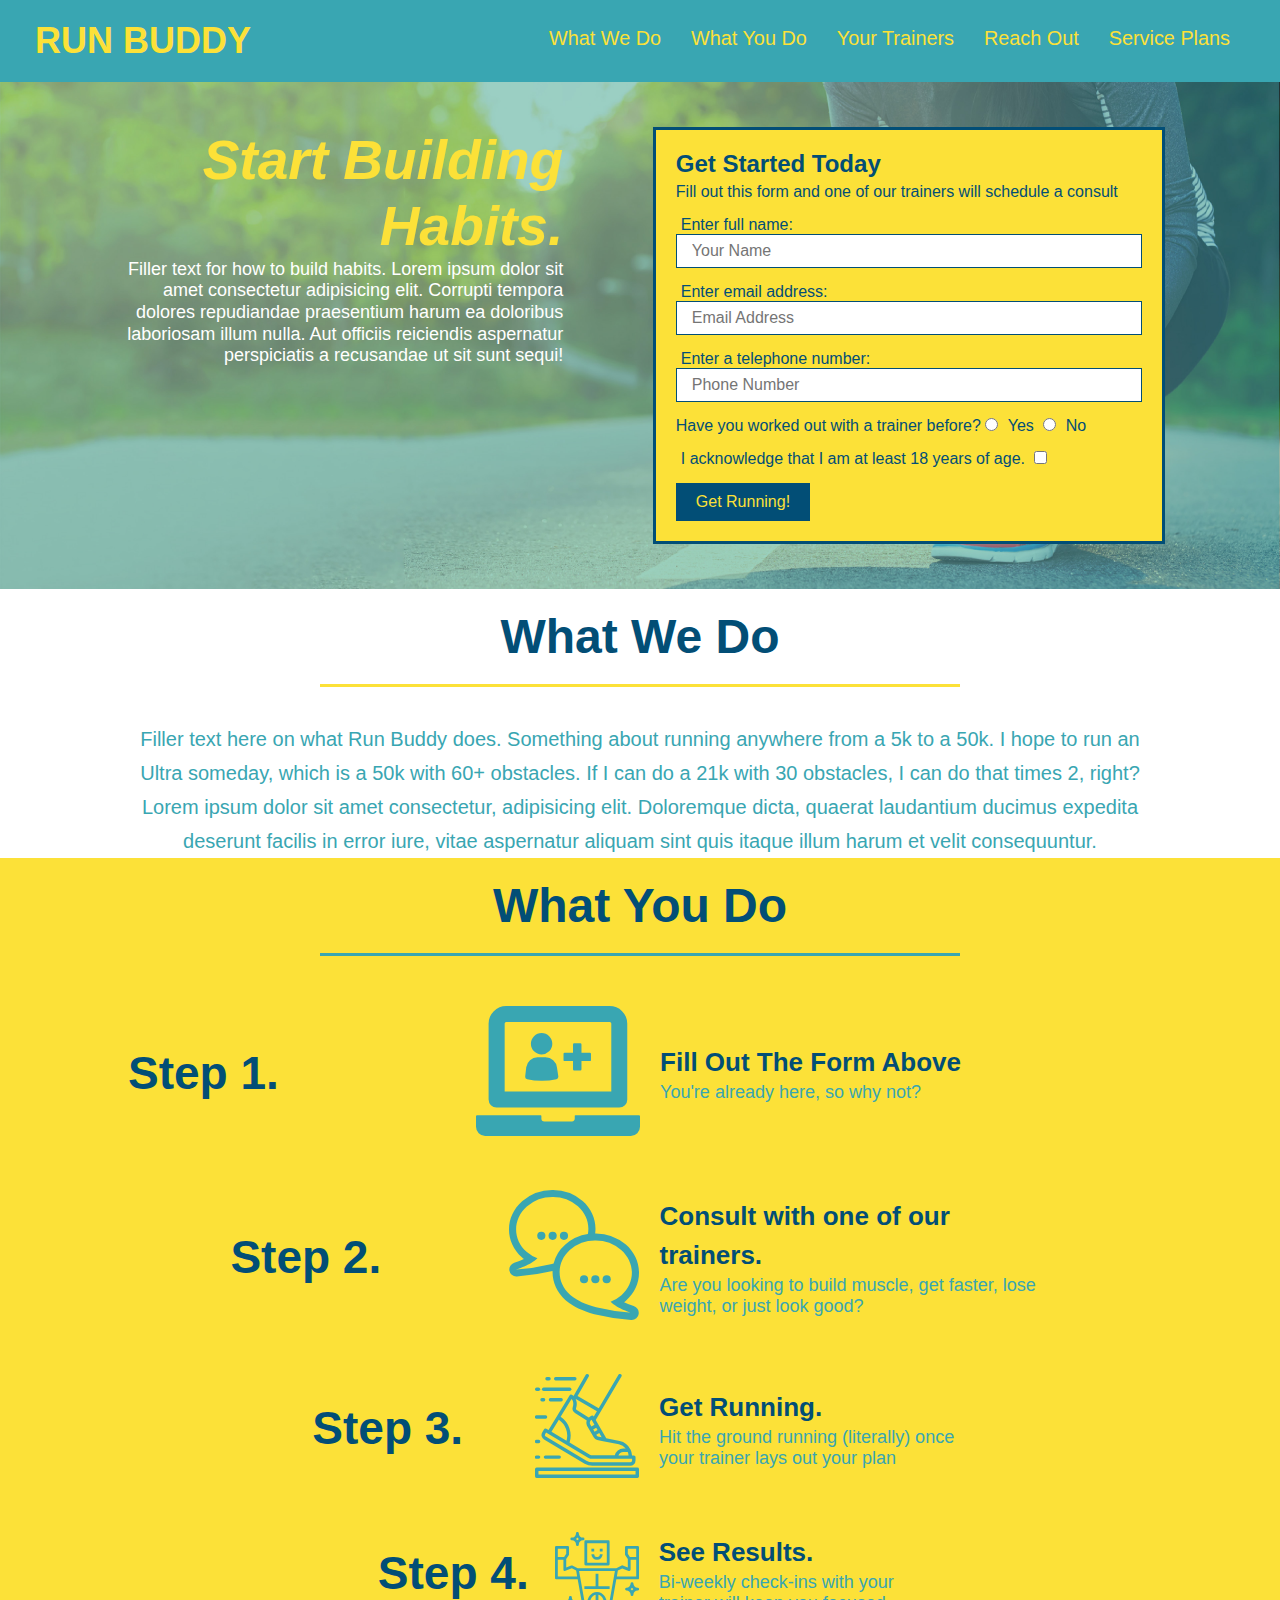
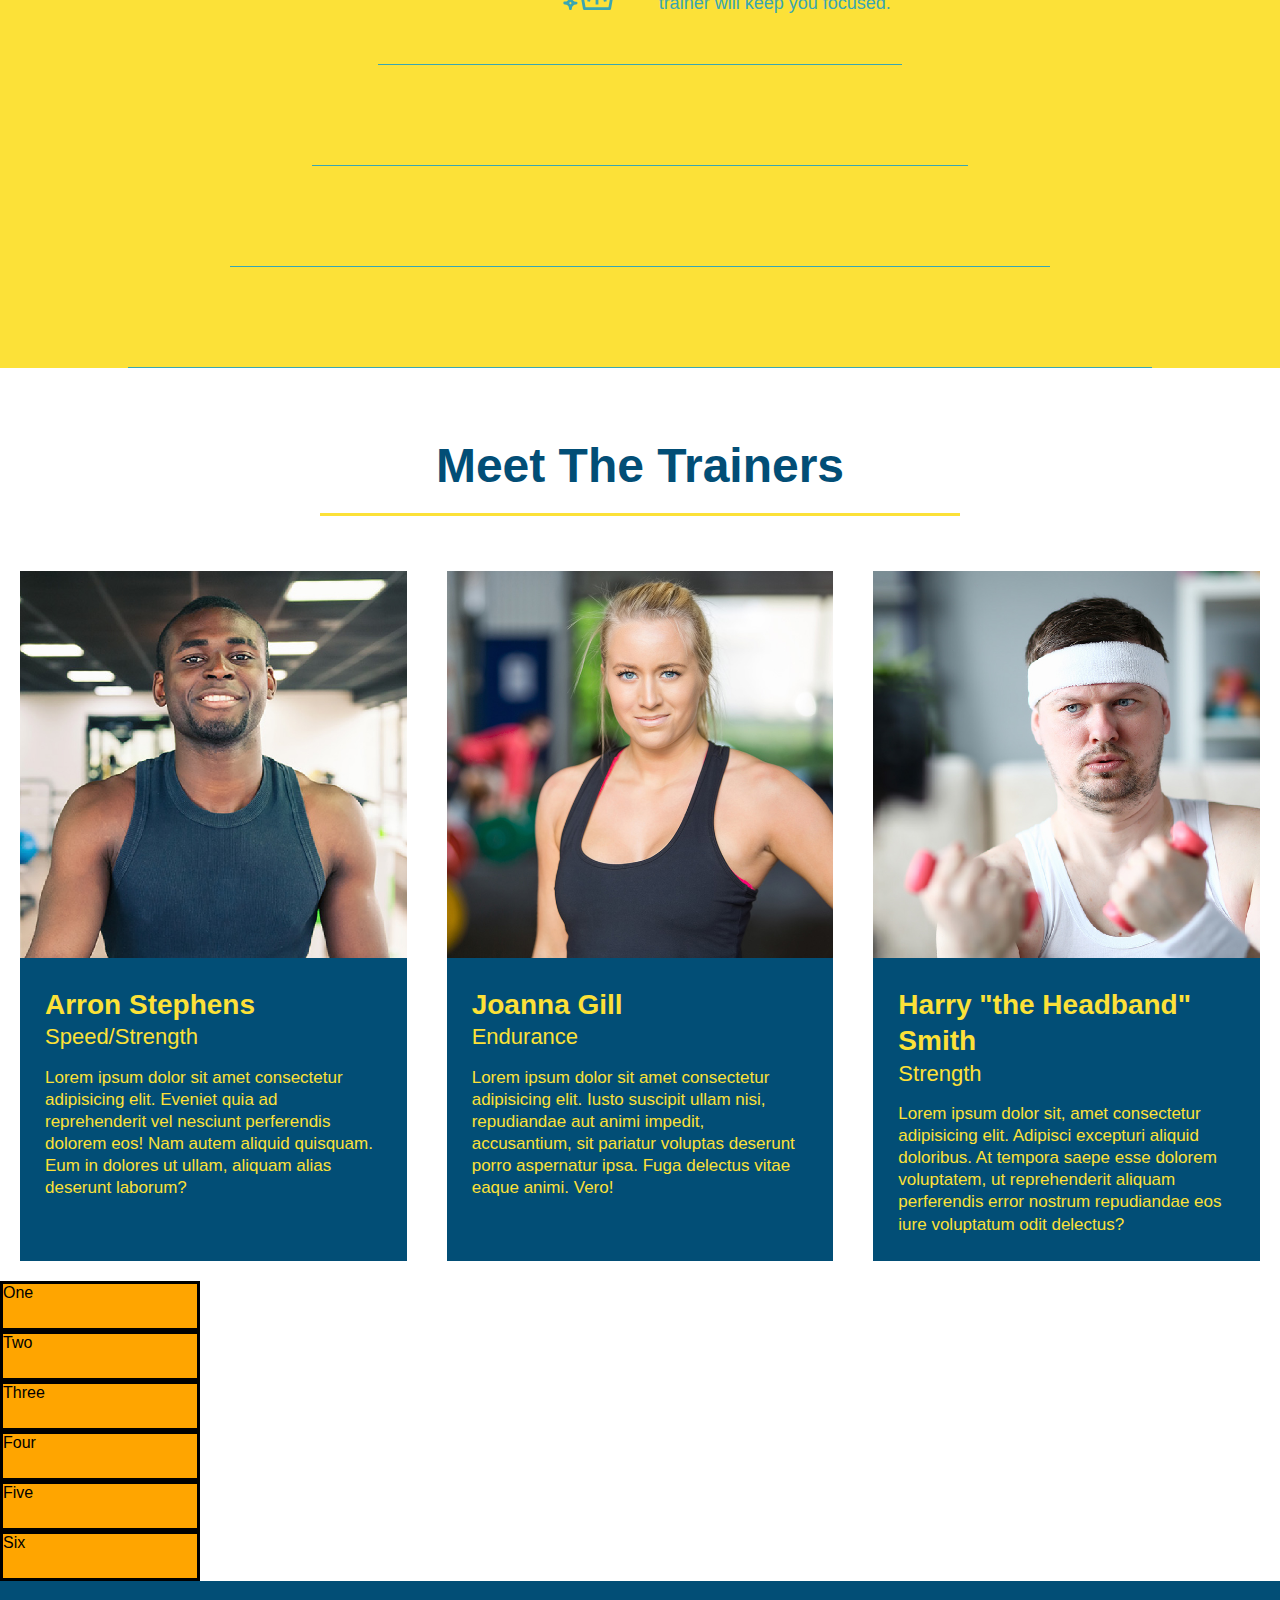
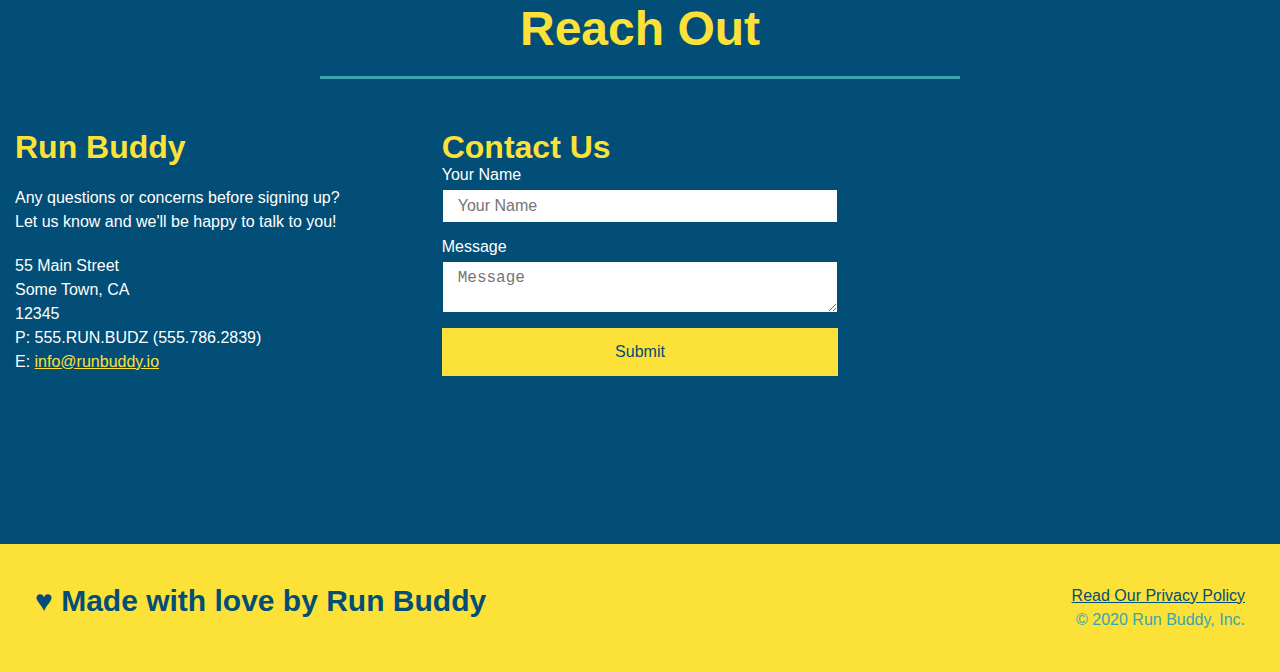
==== index.html @ c66b473d "added grid" ====
<!DOCTYPE html>
<html lang="en">
    <head>
        <meta charset="UTF-8" />
        <meta name="viewport" content="width=device-width, initial-scale=1.0" />
        <title>Run Buddy</title>
        <link rel="stylesheet" type="text/css" href="style.css" />
    </head>
    <body>
        <!-- navigation -->
        <header>
            <h1>
                <a href="/">RUN BUDDY</a>
            </h1>
            <nav>
                <!-- Unordered list element -->
                <ul>
                    <!-- List item element -->
                    <li>
                        <!-- Anchor element -->
                        <a href="#what-we-do">What We Do</a>
                    </li>
                    <li>
                        <a href="#what-you-do">What You Do</a>
                    </li>
                    <li>
                        <a href="#your-trainers">Your Trainers</a>
                    </li>
                    <li>
                        <a href="#reach-out">Reach Out</a>
                    </li>
                    <li>
                        <a href="#service-plans">Service Plans</a>
                    </li>
                </ul>
            </nav>
        </header>
        <section class="hero">
            <div class="hero-cta">
                <h2>Start Building Habits.</h2>
                <p>
                    Filler text for how to build habits. Lorem ipsum dolor sit amet consectetur adipisicing elit. Corrupti tempora dolores repudiandae praesentium harum ea doloribus laboriosam illum nulla. Aut officiis reiciendis aspernatur perspiciatis a recusandae ut sit sunt sequi!
                </p>
            </div>
            <div class="hero-form">
                <h3>Get Started Today</h3>
                <p>Fill out this form and one of our trainers will schedule a consult</p>
                <!-- Add form element -->
                <form>
                    <p>
                    <label for="name">Enter full name:</label>
                    <input type="text" placeholder="Your Name" name="name" id="name" class="form-input"/>
                    </p>
                    <p>
                    <label for="email">Enter email address:</label>
                    <input type="email" placeholder="Email Address" name="email" id="email" class="form-input"/>
                    </p>
                    <p>
                    <label for="phone">Enter a telephone number:</label>
                    <input type="tel" placeholder="Phone Number" name="phone" id="phone" class="form-input"/>
                    </p>
                    <p>
                        Have you worked out with a trainer before?
                        <input type="radio" name="trainer-confirm" id="trainer-yes" />
                        <label for="trainer-yes">Yes</label>
                        <input type="radio" name="trainer-confirm" id="trainer-no" />
                        <label for="trainer-no">No</label>
                    </p>
                    <p>
                        <label for="checkbox" >
                            I acknowledge that I am at least 18 years of age.
                        </label>
                        <input type="checkbox" name="age-confirm" id="checkbox" />
                    </p>
                    <button type="submit">
                        Get Running!
                    </button>
                </form>
            </div>
        </section>
        <!-- end hero -->

        <!-- hero/jumbotron -->
        <section class="hero-2">

        </section>
        <!-- "what we do" section -->
        <section id="what-we-do" class="intro">
            <div class="flex-row">
                <h2 class="section-title primary-border">
                    What We Do
                </h2>
            </div>
            <div class="flex-row">
            <p>
                Filler text here on what Run Buddy does. Something about running anywhere from a 5k to a 50k. I hope to run an Ultra someday, which is a 50k with 60+ obstacles. If I can do a 21k with 30 obstacles, I can do that times 2, right? Lorem ipsum dolor sit amet consectetur, adipisicing elit. Doloremque dicta, quaerat laudantium ducimus expedita deserunt facilis in error iure, vitae aspernatur aliquam sint quis itaque illum harum et velit consequuntur.
            </p>
            </div>
        </section>
        
        <!-- "what you do" section -->
        <section id="what-you-do" class="steps">
            <h2 class="section-title secondary-border"> What You Do</h2>
            <div class="step">
                <h3>Step 1.</h3>
                <div class="step-img">
                    <img src="./assets images/step-1.svg" alt="" />
                </div>
                <div class="step-text">
                    <h4>Fill Out The Form Above</h4>
                    <p>You're already here, so why not?</p>
                </div>
            <div class="step">
                <h3>Step 2.</h3>
                <div class="step-img">
                    <img src="./assets images/step-2.svg" alt="" />
                </div>
                <div class="step-text">
                    <h4>Consult with one of our trainers.</h4>
                    <p>Are you looking to build muscle, get faster, lose weight, or just look good?</p>
                </div>
            <div class="step">
                <h3>Step 3.</h3>
                <div class="step-img">
                    <img src="./assets images/step-3.svg" alt="" />
                </div>
                <div class="step-text">
                    <h4>Get Running.</h4>
                    <p>Hit the ground running (literally) once your trainer lays out your plan</p>
                </div>
            <div class="step">
                <h3>Step 4.</h3>
                <div class="step-img">
                    <img src="./assets images/step-4.svg" alt="" />
                </div>
                <div class="step-text">
                    <h4>See Results.</h4>
                    <p>Bi-weekly check-ins with your trainer will keep you focused.</p>
                </div>
            </div>
        </section>
    
        <!-- "meet the trainers" section -->
        <section id="your-trainers">
            <h2 class="section-title primary-border">Meet The Trainers</h2>
            <div class="trainers">
            <article class="trainer">
                <img src="./assets images/trainer-1.jpg" alt="Arron Stephens in his workout clothes, ready to pump iron" />
                <div class="trainer-bio">
                    <h3 class="trainer-name">Arron Stephens</h3>
                    <h4 class="trainer-role">Speed/Strength</h4>
                    <p>
                        Lorem ipsum dolor sit amet consectetur adipisicing elit. Eveniet quia ad reprehenderit vel nesciunt perferendis dolorem eos! Nam autem aliquid quisquam. Eum in dolores ut ullam, aliquam alias deserunt laborum?
                    </p>
                </div>
            </article>
            <!-- second trainer bio -->
            <article class="trainer">
                <img src="./assets images/trainer-2.jpg" alt="Joanna Gill cooling off after a workout" />
                <div class="trainer-bio">
                    <h3 class="trainer-name">Joanna Gill</h3>
                    <h4 class="trainer-role">Endurance</h4>
                    <p>
                        Lorem ipsum dolor sit amet consectetur adipisicing elit. Iusto suscipit ullam nisi, repudiandae aut animi impedit, accusantium, sit pariatur voluptas deserunt porro aspernatur ipsa. Fuga delectus vitae eaque animi. Vero!
                    </p>
                </div>
            </article>
            <!-- third trainer bio -->
            <article class="trainer">
                <img src="./assets images/trainer-3.jpg" alt="Harry Smith wearing a headband and lifting comically small pink weights" />
                <div class="trainer-bio">
                    <h3 class="trainer-name">Harry "the Headband" Smith</h3>
                    <h4 class="trainer-role">Strength</h4>
                    <p>
                        Lorem ipsum dolor sit, amet consectetur adipisicing elit. Adipisci excepturi aliquid doloribus. At tempora saepe esse dolorem voluptatem, ut reprehenderit aliquam perferendis error nostrum repudiandae eos iure voluptatum odit delectus?
                    </p>
                </div>
            </div>
            </article>
        </section>
        <section id="service-plans" class="services">
            <div class="service-grid-container">
                <div class="service-grid-item">One</div>
                <div class="service-grid-item">Two</div>
                <div class="service-grid-item">Three</div>
                <div class="service-grid-item">Four</div>
                <div class="service-grid-item">Five</div>
                <div class="service-grid-item">Six</div>
            </div>
        </section>
        <!-- "reach out" section -->
        <section id="reach-out" class="contact">
            <h2 class="section-title secondary-border">Reach Out</h2>
            <div class="contact-info">
                <div>
                    <h3>Run Buddy</h3>
                    <p>
                        Any questions or concerns before signing up?
                        <br />
                        Let us know and we'll be happy to talk to you!
                    </p>
                    <address>
                        55 Main Street <br/>
                        Some Town, CA <br/>
                        12345 <br />
                        P: 555.RUN.BUDZ (555.786.2839)<br/>
                        E: <a href="mailto:info@runbuddy.io">info@runbuddy.io</a>
                    </address>
                </div>
                <div class="contact-form">
                    <h3>Contact Us</h3>
                    <form>
                        <label for="contact-name">Your Name</label>
                        <input type="text" id="contact-name" placeholder="Your Name" />
    
                        <label for="contact-message">Message</label>
                        <textarea id="contact-message" placeholder="Message"></textarea>
    
                        <button type="submit">Submit</button>
                    </form>
                </div>
                <iframe src="https://www.google.com/maps/embed?pb=!1m18!1m12!1m3!1d3352.186966810793!2d-117.1666346844346!3d32.84030098095302!2m3!1f0!2f0!3f0!3m2!1i1024!2i768!4f13.1!3m3!1m2!1s0x80dbff78629bd1af%3A0x2fe67287c6495e85!2sRoad%20Runner%20Sports!5e0!3m2!1sen!2sus!4v1590214230466!5m2!1sen!2sus" width="400" height="400" frameborder="0" style="border:0;" allowfullscreen>
                </iframe>
            </div>
            </div>
        </section>

        <!-- footer -->
        <footer>
            <h2>&hearts; Made with love by Run Buddy</h2>
            <div>
                <a href="#">Read Our Privacy Policy</a><br />
                &copy; 2020 Run Buddy, Inc.
            </div>
        </footer>
    </body>
</html>
---- style.css ----
* {
    margin: 0;
    padding: 0;
    box-sizing: border-box;
}
body {
    /* more on this crazy alphanumerical value in a minute! */
    color: #39a6b2;
    font-family: Helvetica, Arial, sans-serif;
}
/* apply styles to <header> */
header {
    padding: 20px 35px;
    background-color: #39a6b2;
    display: flex;
    justify-content: space-between;
    flex-wrap: wrap;
}
header h1 {
    font-weight: bold;
    margin: 0;
    font-size: 36px;
    color: #fce138;
    display: inline;
}

header a {
    text-decoration: none;
    color: #fce138;
    text-align: center;
}
header nav {
    float: right;
    margin: 7px 0;
}
header nav ul {
    display: flex;
    flex-wrap: wrap;
    justify-content: space-between;
    align-items: center;
    list-style: none;
}
header nav ul li a {
    padding: 10px 15px;
    font-weight: lighter;
    font-size: 1.55vw;
}
footer {
    background: #fce138;
    width: 100%;
    padding: 40px 35px;
    display: flex;
    justify-content: space-between;
    flex-wrap: wrap;
}
footer h2 {
    color: #024e76;
    font-size: 30px;
    margin: 0;
}
footer div {
    line-height: 1.5;
    text-align: right;
}
footer a {
    color: #024e76;
}
/* Homepage Hero Style Start */
.hero {
    background-image: url("./assets images/hero-bg.jpg");
    background-size: cover;
    background-position: center;
    display: flex;
    justify-content: center;
    flex-wrap: wrap;
    align-items: flex-start;
}
.hero-2 {
    background-size: cover;
    background-position: center;
    position: relative;
}
.hero-cta {
    width: 35%;
    text-align: right;
    margin: 3.5%;
    color: #fff;
    font-size: 18px;
    line-height: 1.2;
}
.hero-cta h2 {
    font-style: italic;
    font-size: 55px;
    color: #fce138;
}
.hero-form {
    border-style: solid;
    border-width: 3px;
    border-color: #024e76;
    background-color: #fce138;
    padding: 20px;
    color: #024e76;
    width: 40%;
    margin: 3.5%;
}
.hero h3 {
    font-size: 24px;
    margin: 0px;

}
.hero-form p {
    margin: 5px 0 15px 0;
}
.form-input {
    border: 1px solid #024e76;
    display: block;
    padding: 7px 15px;
    font-size: 16px;
    color: #024e76;
    width: 100%;
    margin-bottom: 15px;
}
.hero-form label {
    margin: 0 5px;
}
.hero-form button {
    color: #fce138;
    background-color: #024e76;
    border: none;
    padding: 10px 20px;
    font-size: 16px;
}
.intro p {
    /* add this alongside your other declarations */
    margin: 0 auto;
    line-height: 1.7;
    color: #39a6b2;
    width: 80%;
    font-size: 20px;
    text-align: center;
}
.steps {
    background: #fce138
}
.step h3 {
    color: #024e76;
    font-size: 46px;
    flex: 1 30%;
}
.step-text p {
    color: #39a6b2;
    font-size: 18px;
}
.step-text h4 {
    font-size: 26px;
    line-height: 1.5;
    color: #024e76;
}
.step {
    margin: 50px auto;
    padding-bottom: 50px;
    width: 80%;
    border-bottom: 1px solid #39a6b2;
    display: flex;
    flex-wrap: wrap;
    align-items: center;
    justify-content: space-between;
}
.step-info {
    flex: 2 70%;
    display: flex;
    flex-wrap: wrap;
    align-items: center;
}
.step-img {
    flex: 1 12%;
    margin-right: 20px;
}
.step-img img {
    max-width: 100%;
}
.step-text {
    flex: 12;
}
.section-title {
    font-size: 48px;
    color: #024e76;
    border-bottom: 3px solid;
    padding-bottom: 20px;
    text-align: center;
    margin: 0 auto 35px auto;
    width: 50%;
}
.primary-border {
    border-color: #fce138;
    padding: 20px;
}
.secondary-border {
    border-color: #39a6b2;
    padding: 20px;
}
.trainers {
}
.trainer {
    margin: 20px;
    background: #024e76;
    color: #fce138;
    flex: 1;
}
.trainer img {
    width: 100%;
}
.trainer-bio {
    padding: 25px;
    line-height: 1.3;
}
.text-left {
    text-align: left;
}
.text-right {
    text-align: right;
}
.trainer-bio h3 {
    font-size: 28px;
}
.trainer-bio h4 {
    font-weight: lighter;
    font-size: 22px;
    margin-bottom: 15px;
}
.trainer-bio p {
    font-size: 17px;
}
.trainers {
    width: 100%;
    margin: 0 auto;
    display: flex;
    flex-wrap: wrap;
    justify-content: space-around;
}
/*Grid Section */
.service-grid-container {
    display: grid;
}
.service-grid-item {
    width: 200px;
    height: 50px;
    background-color: orange;
    border: solid;
    color: black;
}
/* REACH OUT STYLES START */
.contact {
    background: #024e76;
}
.contact h2 {
    color: #fce138;
}
.contact-info iframe {

}
.contact-info div {
    color: white;
}
.contact-info {
    display: flex;
    justify-content: space-between;
    flex-wrap: wrap;
}
.contact-info > * {
    flex: 1;
    margin: 15px;
}
.contact-info h3 {
    color: #fce138;
    font-size: 32px;
}
.contact-info p, .contact-info address {
    margin: 20px 0;
    line-height: 1.5;
    font-size: 16px;
    font-style: normal;
    color: white;
}
.contact-info a {
    color: #fce138;
}
.contact-form input, .contact-form textarea {
    border: 1px solid #024e76;
    display: block;
    padding: 7px 15px;
    font-size: 16px;
    color: #024e76;
    width: 100%;
    margin-bottom: 15px;
    margin-top: 5px;
}
.contact-form button {
    width: 100%;
    border: none;
    background: #fce138;
    color: #024e76;
    text-align: center;
    padding: 15px 0;
    font-size: 16px;
}
/* REACH OUT STYLES END */
/* MEDIA QUERY FOR SMALLER DESKTOP SCREENS AND SMALLER */
@media screen and (max-width: 980px) {
    header {
        padding-bottom: 0;
        justify-content: center;
    }
    header h1 {
        width: 100%;
        text-align: center;
    }
    header nav ul {
        margin-top: 20px;
        width: 100%;
        justify-content: center;
    }
    header nav ul li a {
        font-size: 20px;
    }
    footer h2 {
        text-align: center;
        width: 100%;
    }
    .hero-cta, .hero-form {
        width: 100%;
    }
    .hero-cta {
        text-align: center;
    }
    .section-title {
        width: 80%;
    }
    .trainer {
        flex: 0 70%;
    }
    .contact-info iframe {
        flex: 1 100%;
    }
}
/* MEDIA QUERY FOR TABLETS AND SMALLER */
@media screen and (max-width: 768px) {
    section {
        padding: 30px 15px;
    }
    .step h3 {
        flex: 1 100%;
        text-align: center;
    }
    .step-info {
        flex: 2 100%;
        text-align: center;
        justify-content: center;
    }
    .step-img {
        flex: 0 32%;
        margin-right: 0;
        margin-top: 15px;
        margin-bottom: 15px;
    }
    .step-text {
        flex: 100%;
    }
}
/* MEDIA QUERY FOR MOBILE PHONES AND SMALLER */
@media screen and (max-width: 575px) {
    .hero-form button {
        width: 100%;
    }
    .section-title {
        width: 95%;
    }
    .intro p {
        width: 100%;
    }
    .trainer {
        flex: 0 100%;
    }
    .contact-info {
        text-align: center;
    }
    .contact-info > * {
        flex: 0 100%;
    }
    .contact-form {
        order: 3;
    }
}
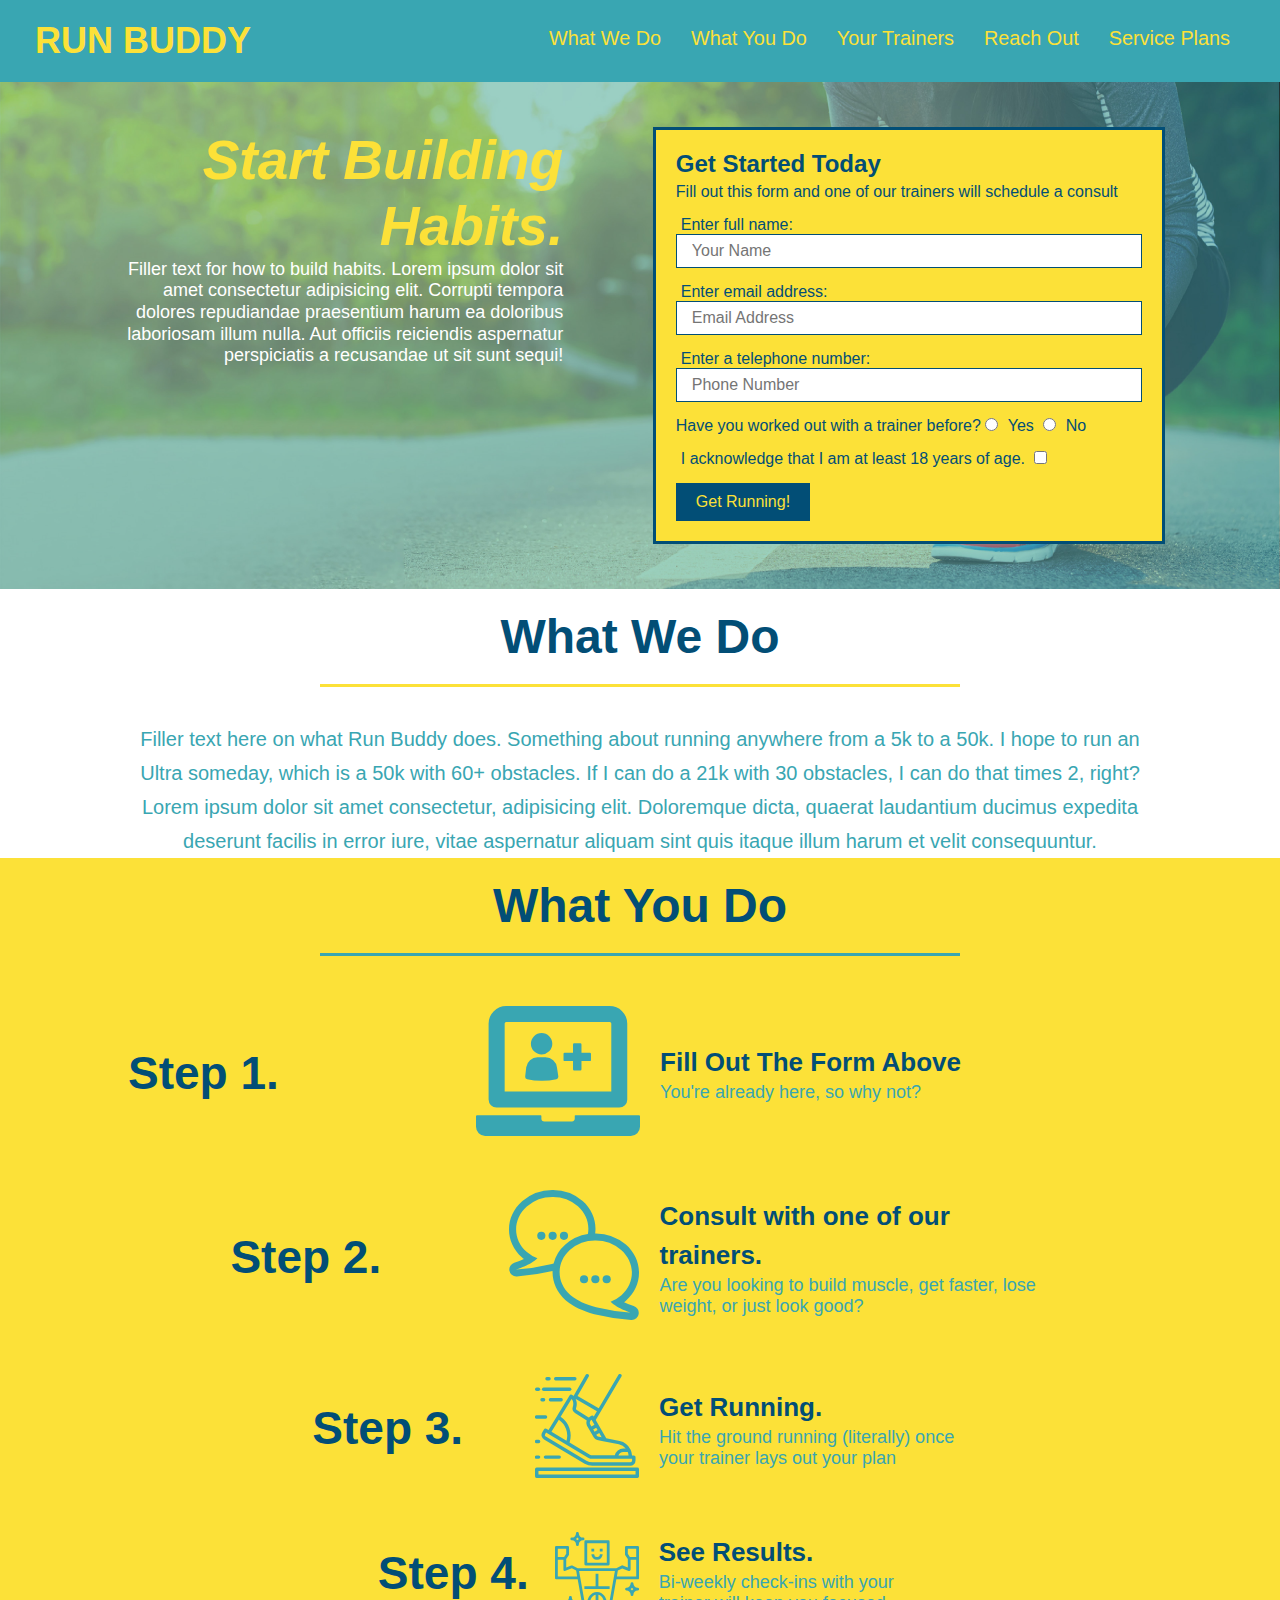
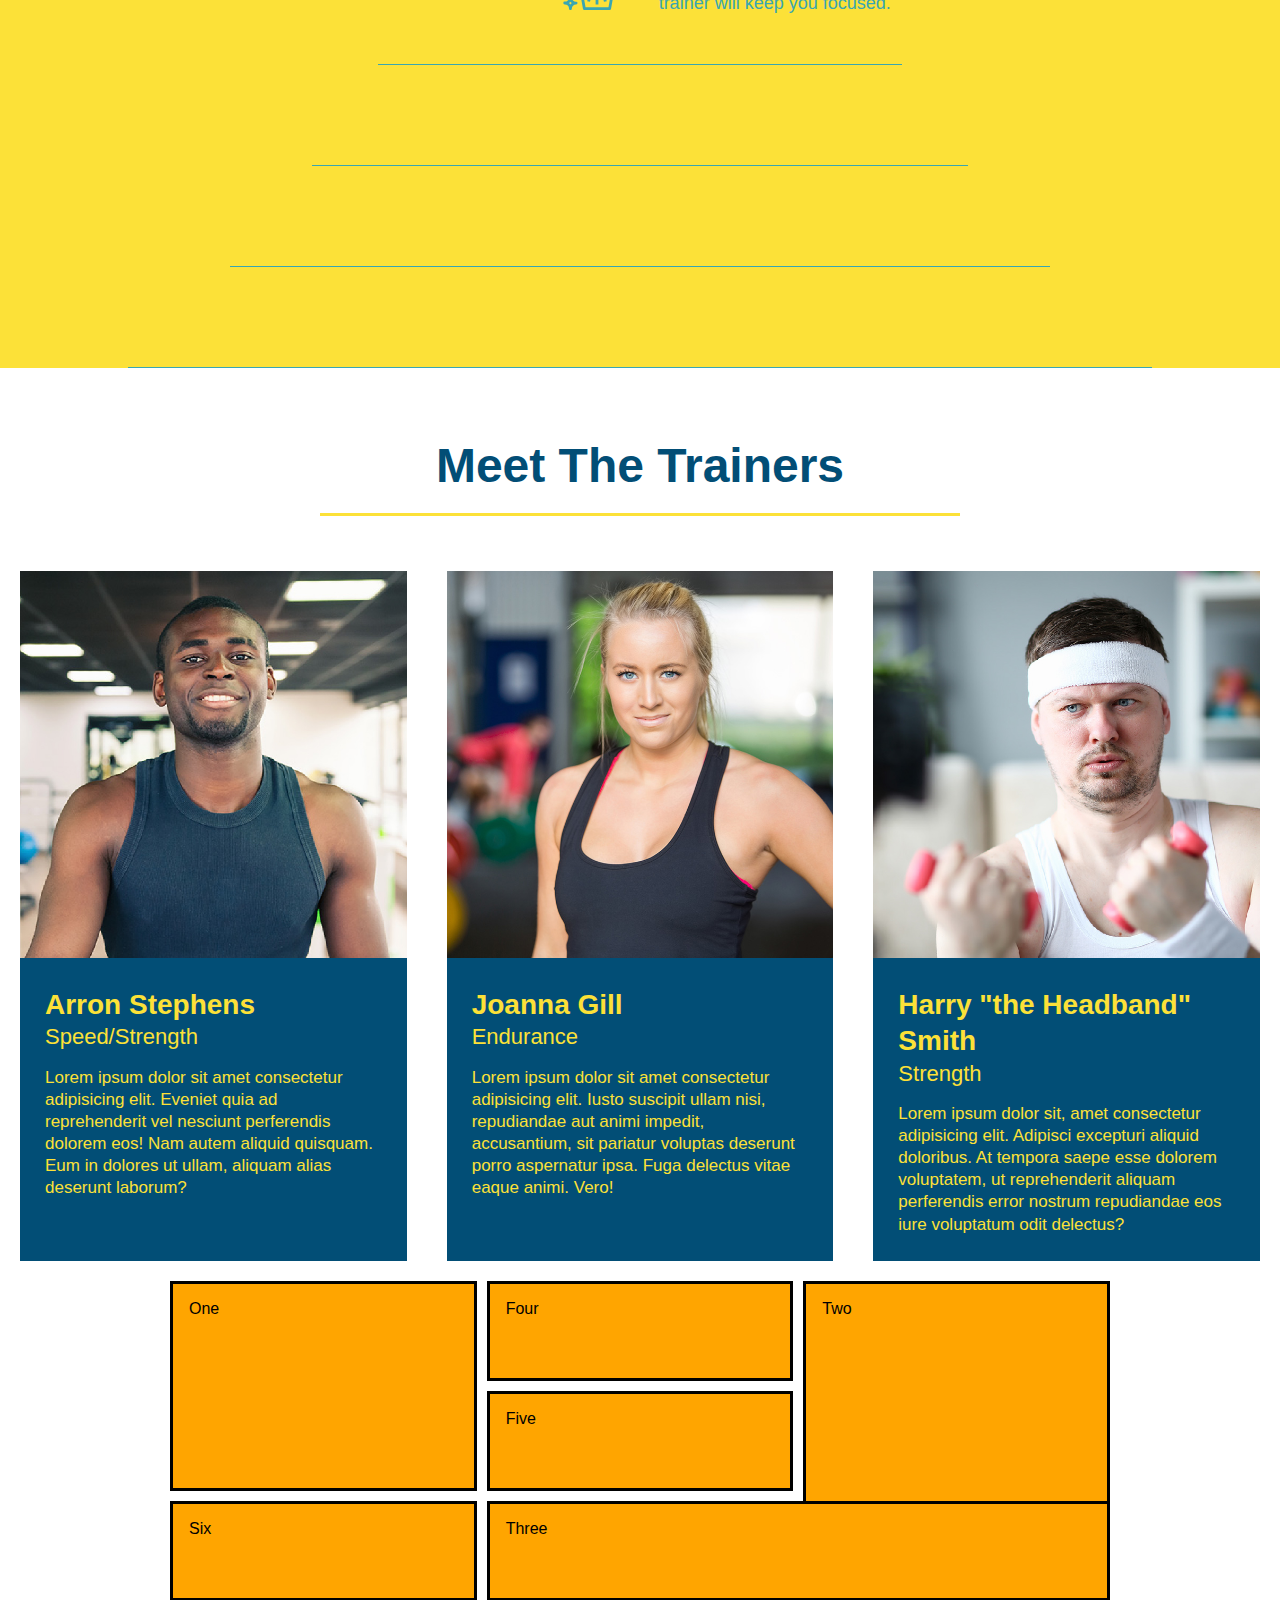
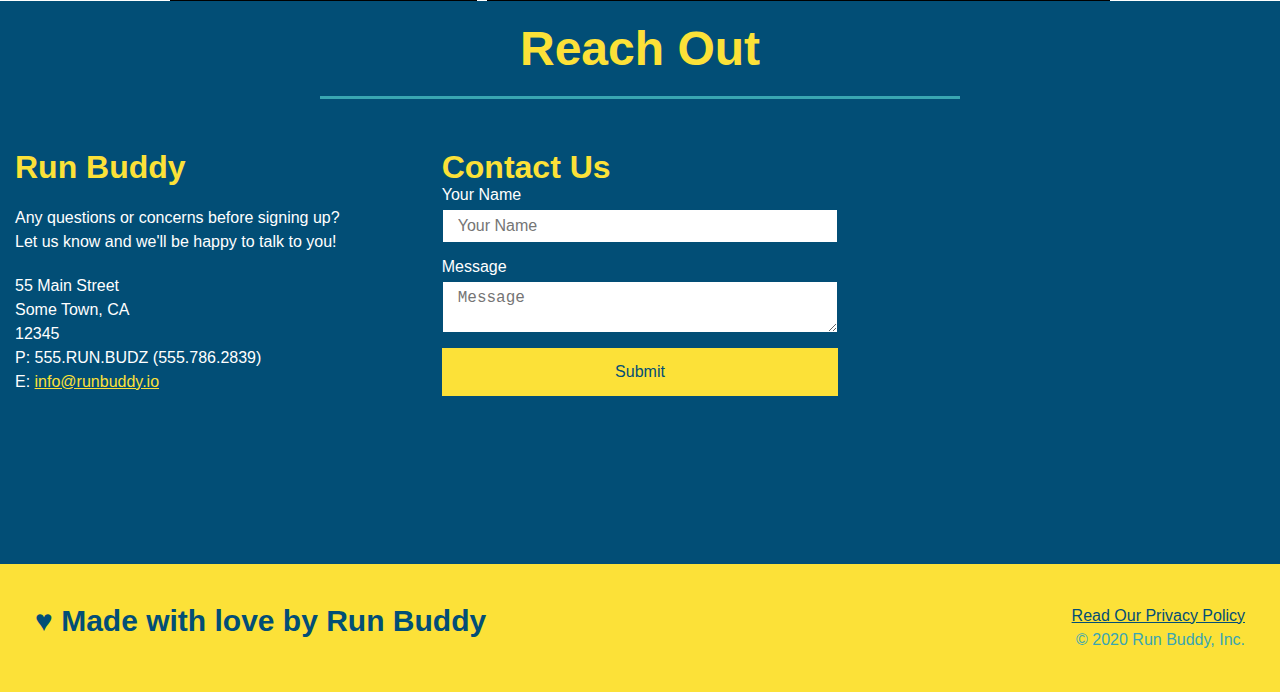
==== commit 0b91218e: "example grid" ====
--- a/index.html
+++ b/index.html
@@ -180,12 +180,12 @@
         </section>
         <section id="service-plans" class="services">
             <div class="service-grid-container">
-                <div class="service-grid-item">One</div>
-                <div class="service-grid-item">Two</div>
-                <div class="service-grid-item">Three</div>
-                <div class="service-grid-item">Four</div>
-                <div class="service-grid-item">Five</div>
-                <div class="service-grid-item">Six</div>
+                <div class="service-grid-item box1">One</div>
+                <div class="service-grid-item box2">Two</div>
+                <div class="service-grid-item box3">Three</div>
+                <div class="service-grid-item box4">Four</div>
+                <div class="service-grid-item box5">Five</div>
+                <div class="service-grid-item box6">Six</div>
             </div>
         </section>
         <!-- "reach out" section -->
--- a/style.css
+++ b/style.css
@@ -240,14 +240,33 @@
 }
 /*Grid Section */
 .service-grid-container {
+    max-width: 940px;
+    margin: 0 auto;
     display: grid;
+    grid-template-columns: repeat(3, 1fr);
+    grid-template-rows: repeat(3, 100px);
+    grid-gap: 10px;
 }
 .service-grid-item {
-    width: 200px;
-    height: 50px;
     background-color: orange;
     border: solid;
+    padding: 1em;
     color: black;
+}
+.box1 {
+    grid-column: 1/ span 1;
+    grid-row: 1/ span 2;
+}
+.box2 {
+    grid-column: 3/4;
+    grid-row: 1/-1;
+}
+.box3 {
+    grid-column: 2/ span 2;
+    grid-row: 3/ span 1;
+}
+.grid-container {
+    align-items: start
 }
 /* REACH OUT STYLES START */
 .contact {
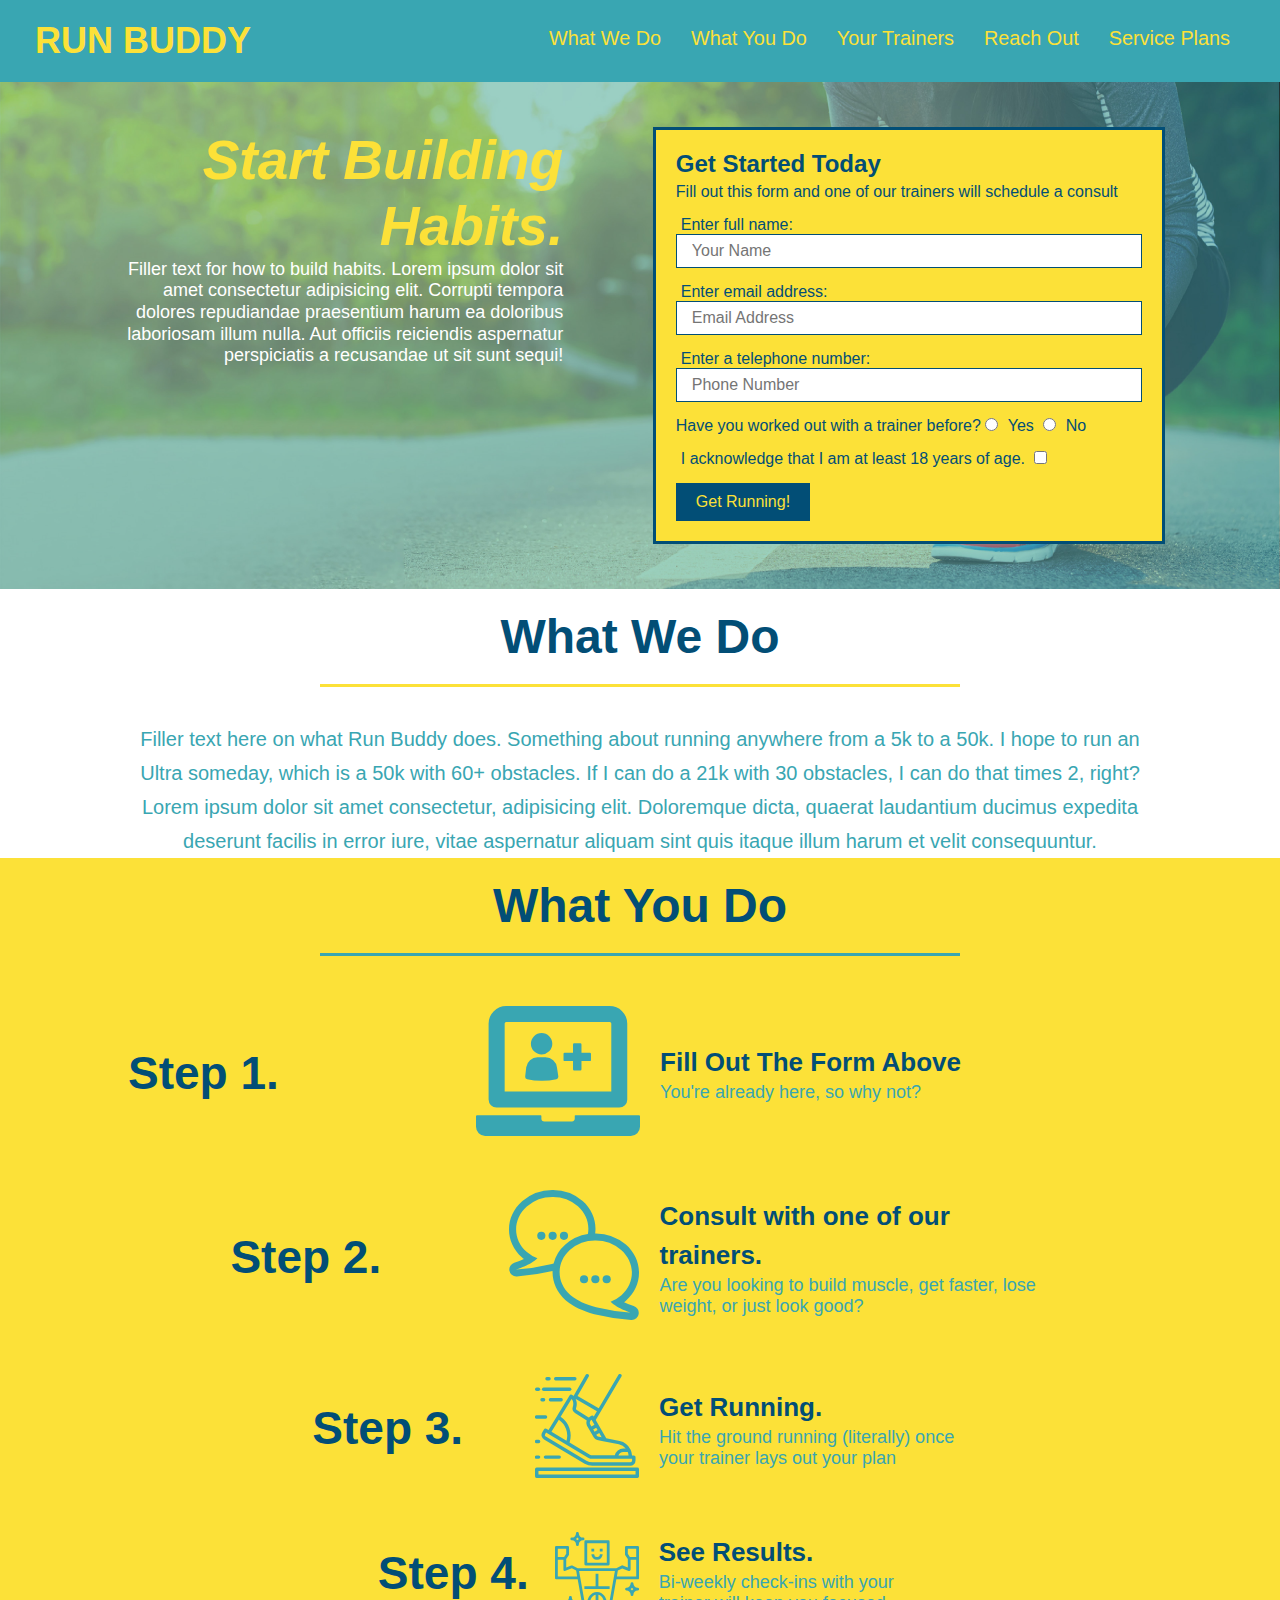
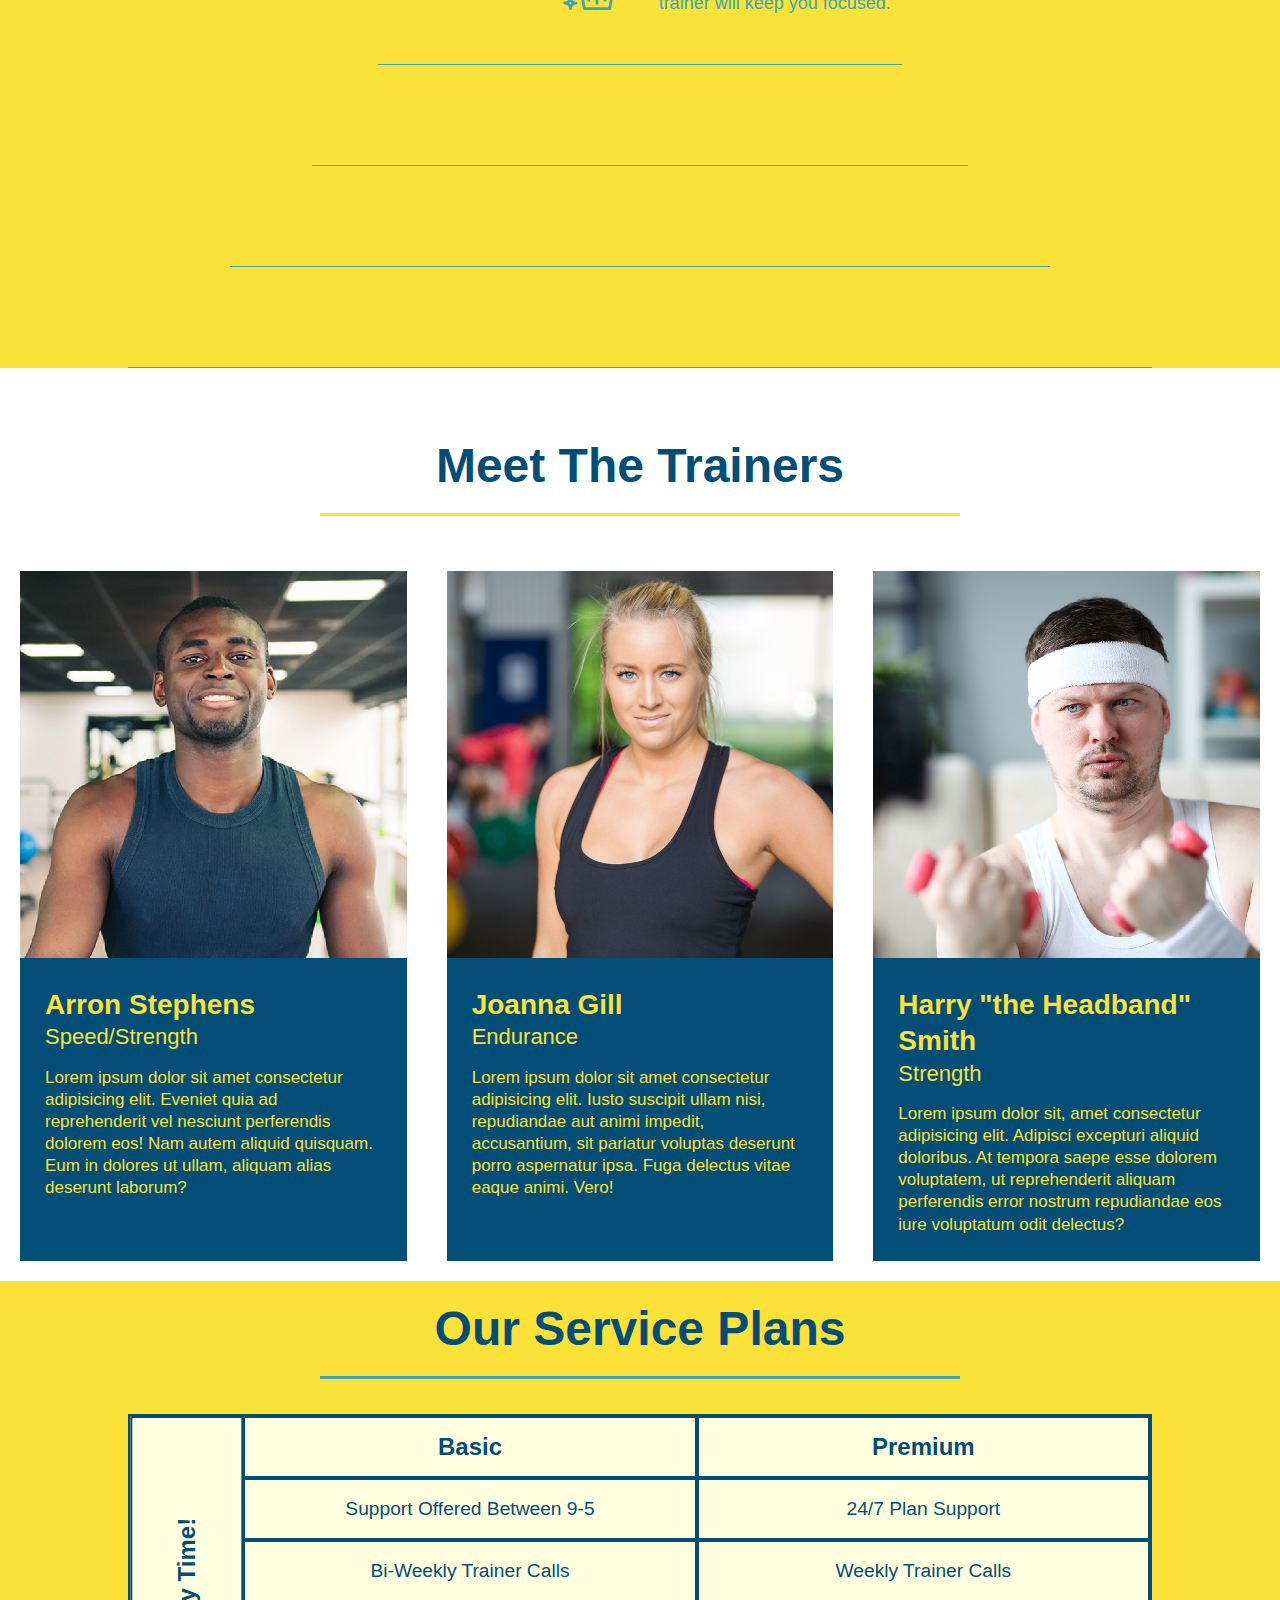
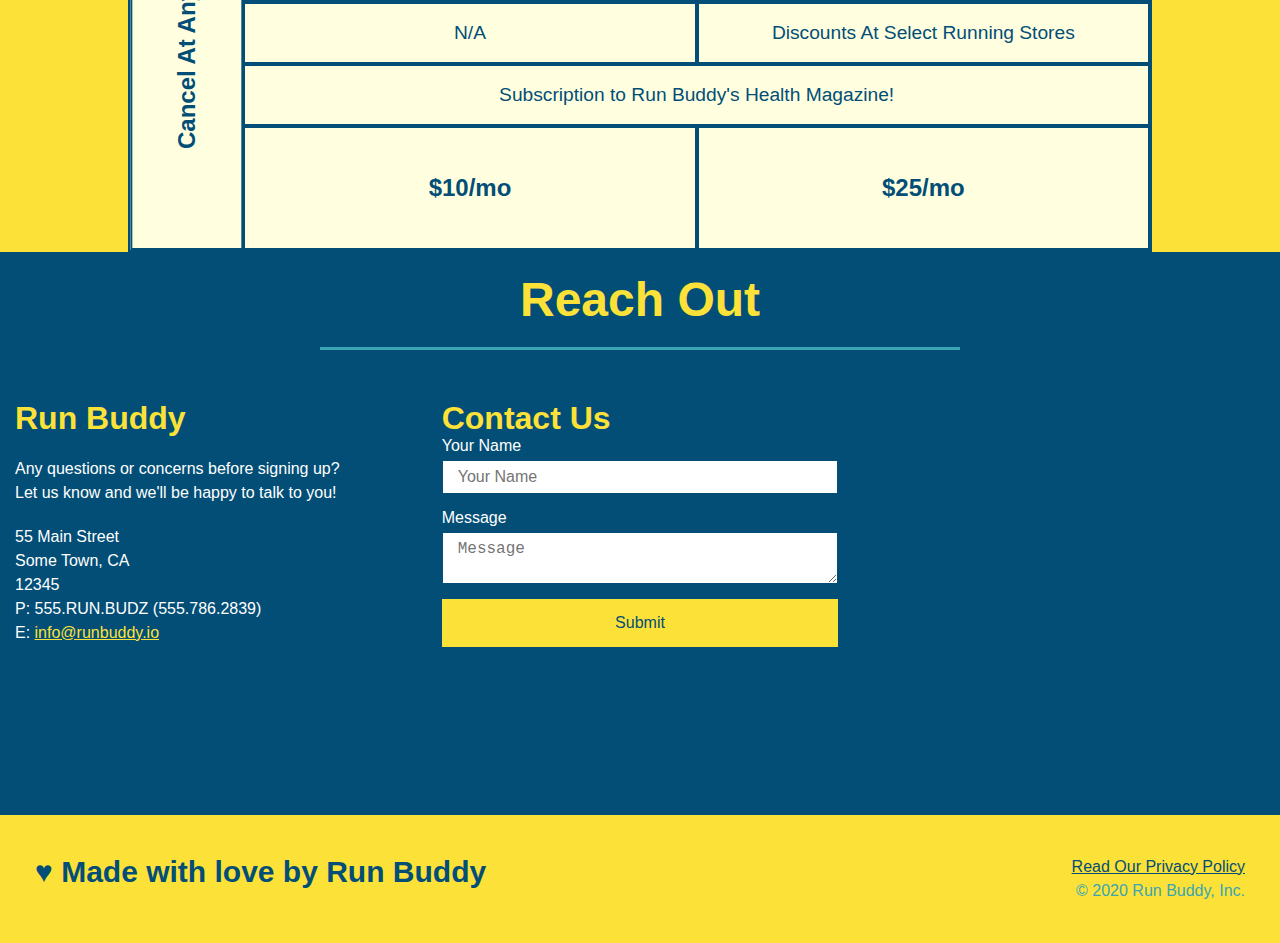
==== commit 0f27e91c: "added service table comparison" ====
--- a/index.html
+++ b/index.html
@@ -179,14 +179,52 @@
             </article>
         </section>
         <section id="service-plans" class="services">
-            <div class="service-grid-container">
-                <div class="service-grid-item box1">One</div>
-                <div class="service-grid-item box2">Two</div>
-                <div class="service-grid-item box3">Three</div>
-                <div class="service-grid-item box4">Four</div>
-                <div class="service-grid-item box5">Five</div>
-                <div class="service-grid-item box6">Six</div>
-            </div>
+            <h2 class="section-title secondary-border">
+                Our Service Plans
+            </h2>
+            <div class="service-grid-wrapper">
+                <div class="service-grid-container">
+
+            <!-- Headers -->
+            <div class="service-grid-item grid-head basic">
+                Basic
+            </div>
+            <div class="service-grid-item grid-head premium">
+                Premium
+            </div>
+            <!-- Body -->
+            <div class="service-grid-item basic">
+                Support Offered Between 9-5
+            </div>
+            <div class="service-grid-item premium">
+                24/7 Plan Support
+            </div>
+            <div class="service-grid-item basic">
+                Bi-Weekly Trainer Calls
+            </div>
+            <div class="service-grid-item premium">
+                Weekly Trainer Calls
+            </div>
+            <div class="service-grid-item basic">
+                N/A
+            </div>
+            <div class="service-grid-item premium">
+                Discounts At Select Running Stores
+            </div>
+            <div class="service-grid-item both">
+                Subscription to Run Buddy's Health Magazine!
+            </div>
+            <div class="service-grid-item grid-price basic">
+                $10/mo
+            </div>
+            <div class="service-grid-item grid-price premium">
+                $25/mo
+            </div>
+            <div class="service-grid-item cancel">
+                Cancel At Any Time!
+            </div>
+        </div> <!-- div service-grid-container -->
+    </div><!-- div service-grid-wrapper -->
         </section>
         <!-- "reach out" section -->
         <section id="reach-out" class="contact">
--- a/style.css
+++ b/style.css
@@ -238,35 +238,50 @@
     flex-wrap: wrap;
     justify-content: space-around;
 }
-/*Grid Section */
+/* SERVICE STYLES BEGIN */
+.services {
+    background: #fce138;
+}
+.service-grid-wrapper {
+    display: flex;
+    width: 100%;
+    justify-content: center;
+}
 .service-grid-container {
-    max-width: 940px;
-    margin: 0 auto;
+    background: lightyellow;
+    width: 80%;
     display: grid;
-    grid-template-columns: repeat(3, 1fr);
-    grid-template-rows: repeat(3, 100px);
-    grid-gap: 10px;
+    /* repeat(iterator, size) */
+    grid-template-columns: 1fr repeat(2, 4fr);
+    grid-template-rows: repeat(5, 1fr) 2fr;
+    border: 2px solid #024e76;
+    color: #024e76;
+    font-size: 1.2rem;
 }
 .service-grid-item {
-    background-color: orange;
-    border: solid;
-    padding: 1em;
-    color: black;
-}
-.box1 {
-    grid-column: 1/ span 1;
-    grid-row: 1/ span 2;
-}
-.box2 {
-    grid-column: 3/4;
-    grid-row: 1/-1;
-}
-.box3 {
-    grid-column: 2/ span 2;
-    grid-row: 3/ span 1;
-}
-.grid-container {
-    align-items: start
+    padding: 15px 0;
+    border: 2px solid #024e76;
+    display: flex;
+    align-items: center;
+    justify-content: center;
+    text-align: center;
+}
+/* specific match */
+.service-grid-item.basic {
+    grid-column: 2 / span 1;
+}
+.service-grid-item.both {
+    grid-column: 2 / span 2;
+}
+.service-grid-item.cancel {
+    transform: rotate(180deg);
+    writing-mode: vertical-lr;
+    grid-column: 1;
+    grid-row: 1 / -1;
+}
+.grid-head, .grid-price, .service-grid-item.cancel {
+    font-size: 1.5rem;
+    font-weight: bold;
 }
 /* REACH OUT STYLES START */
 .contact {
@@ -385,6 +400,21 @@
     .step-text {
         flex: 100%;
     }
+    .service-grid-container {
+        grid-template-columns: 1fr 1fr;
+    }
+    .service-grid-item.basic {
+        grid-column: 1;
+    }
+    .service-grid-item.both {
+        grid-column: 1 / -1;
+    }
+    .service-grid-item.cancel {
+        transform: none;
+        writing-mode: unset;
+        grid-column: 1 / -1;
+        grid-row: -1;
+    }
 }
 /* MEDIA QUERY FOR MOBILE PHONES AND SMALLER */
 @media screen and (max-width: 575px) {
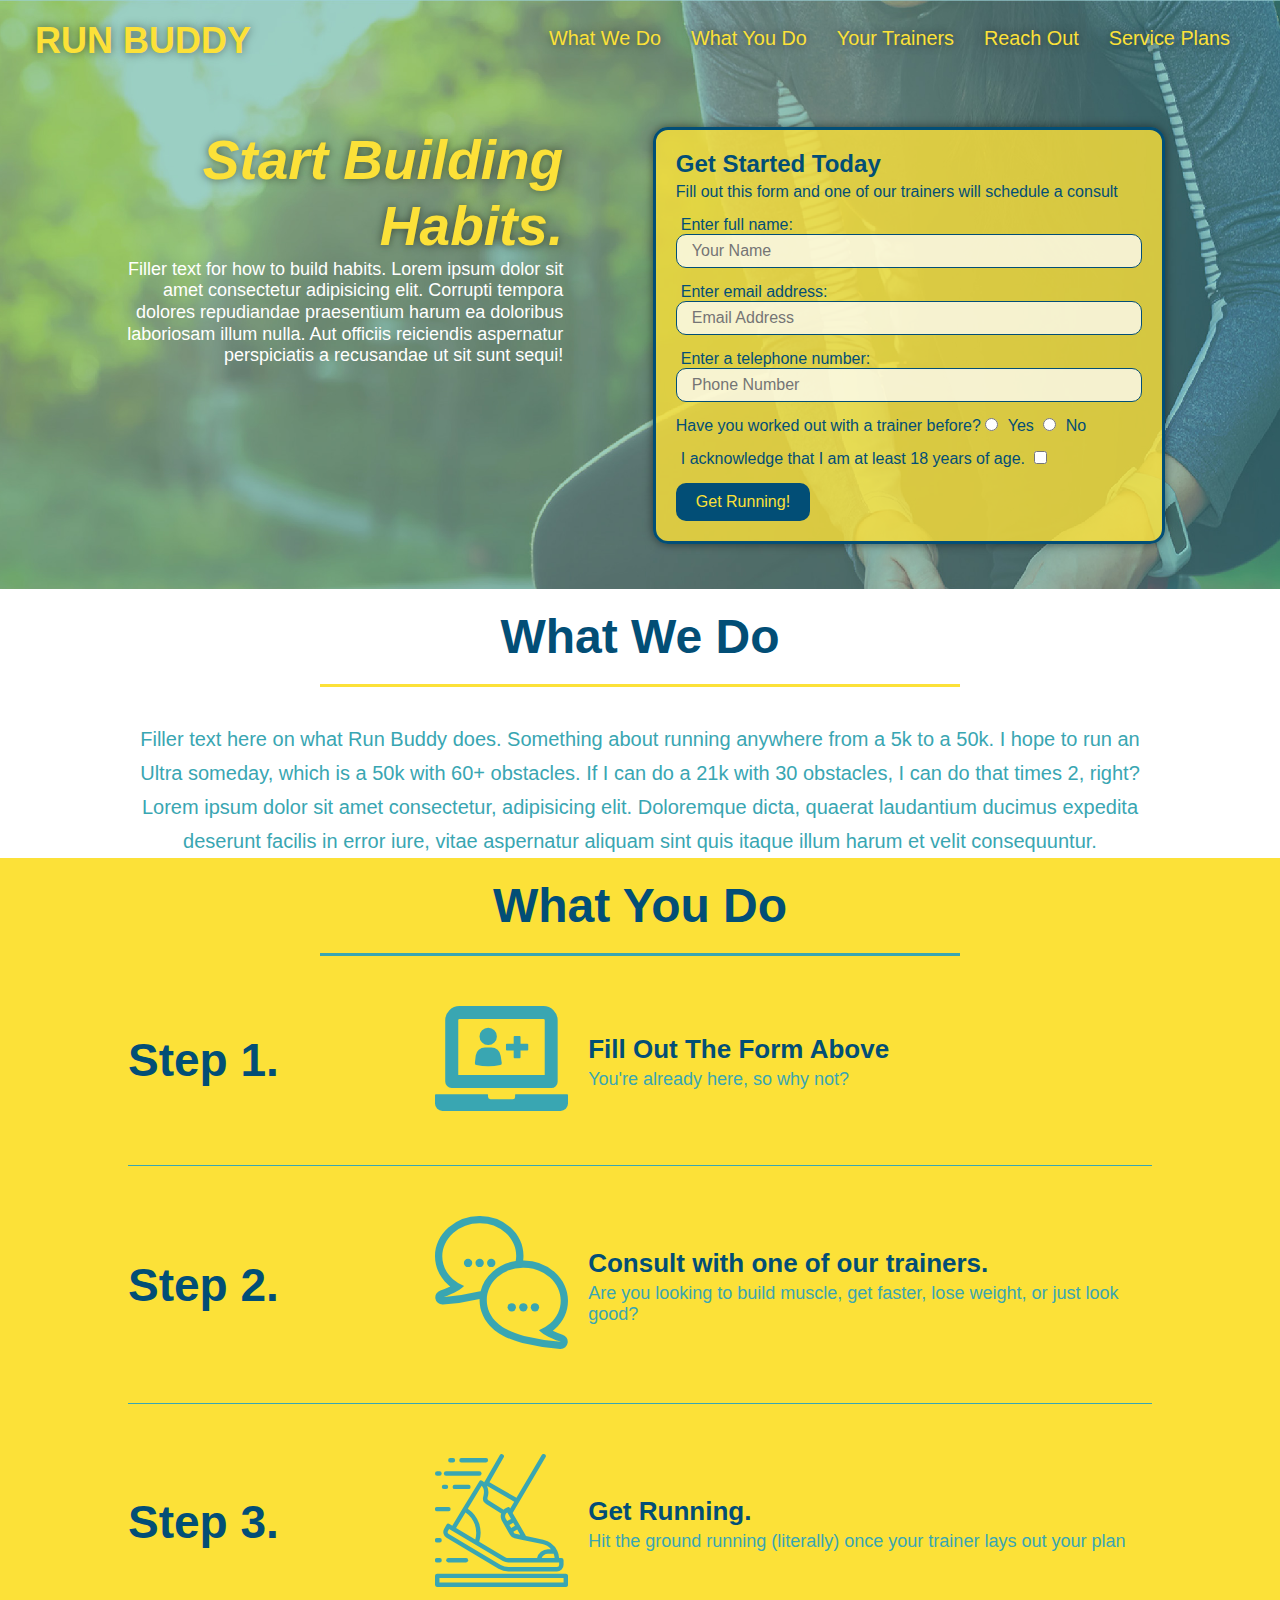
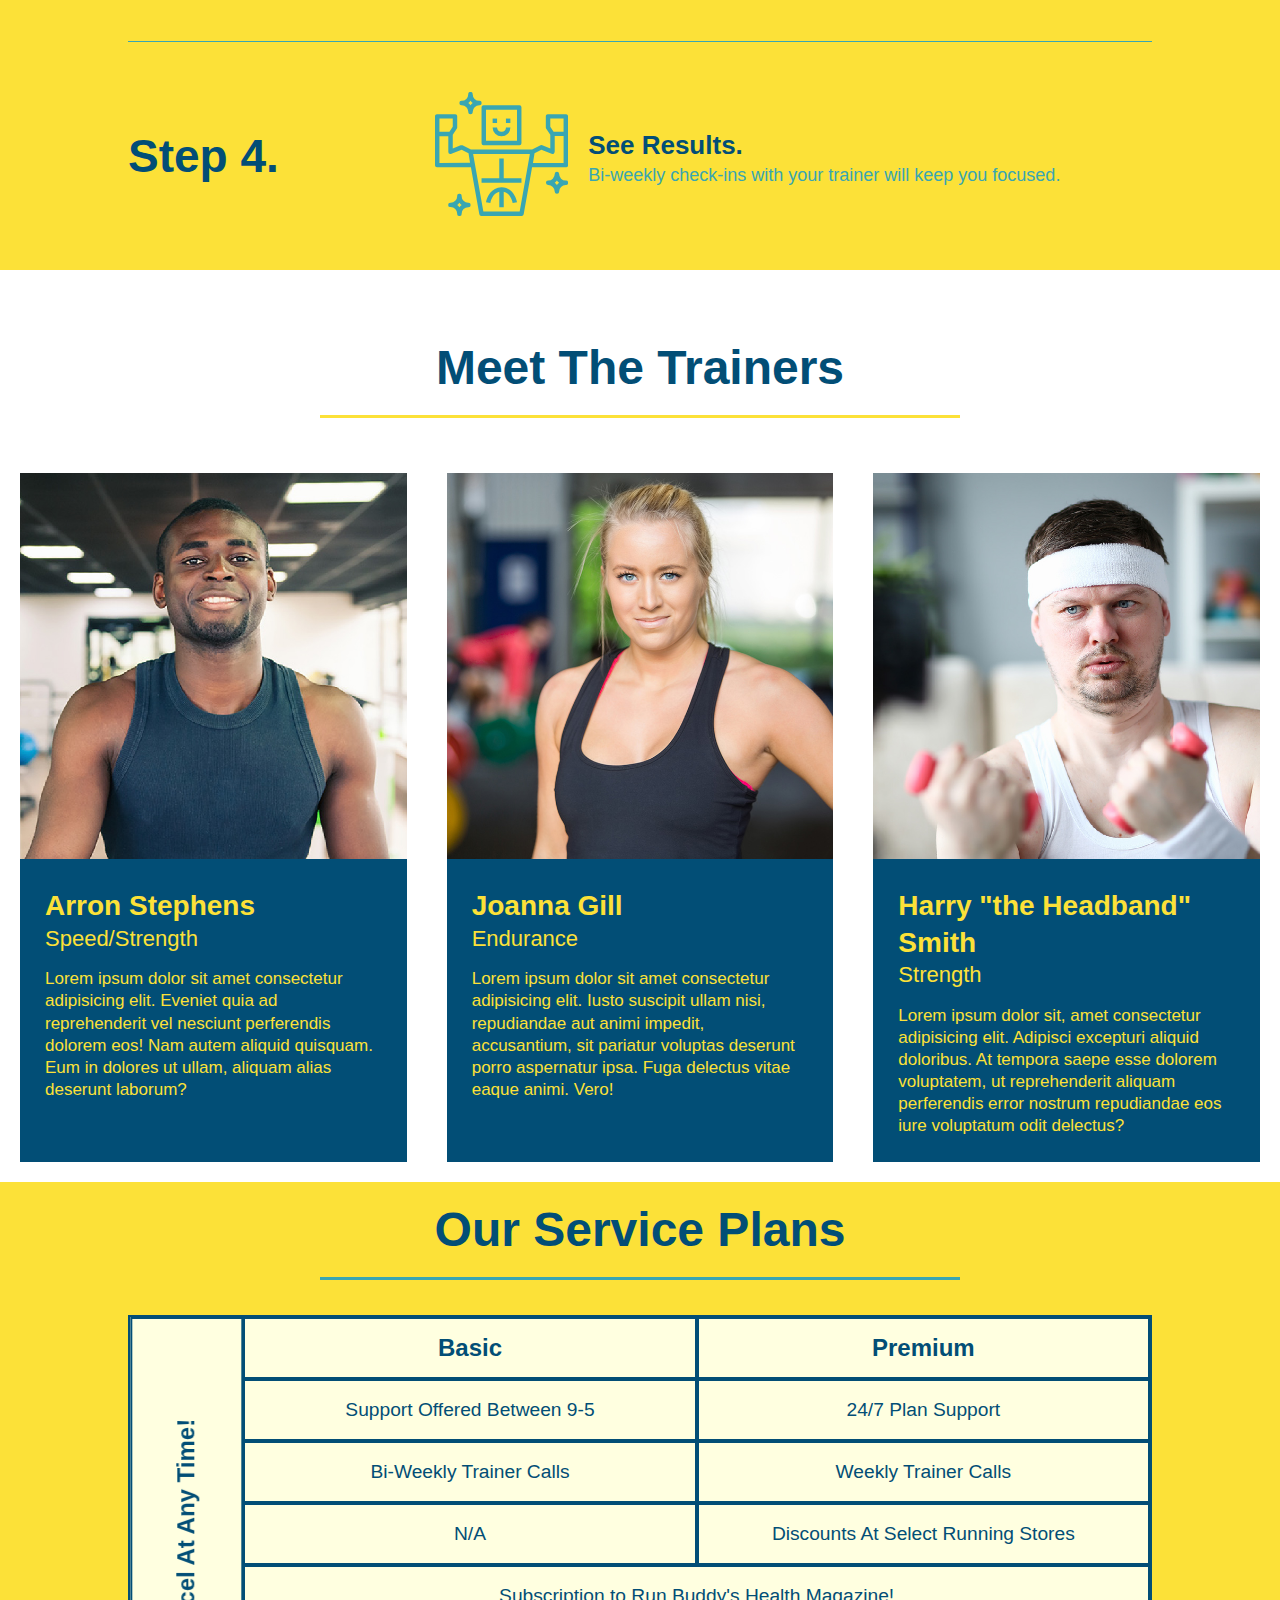
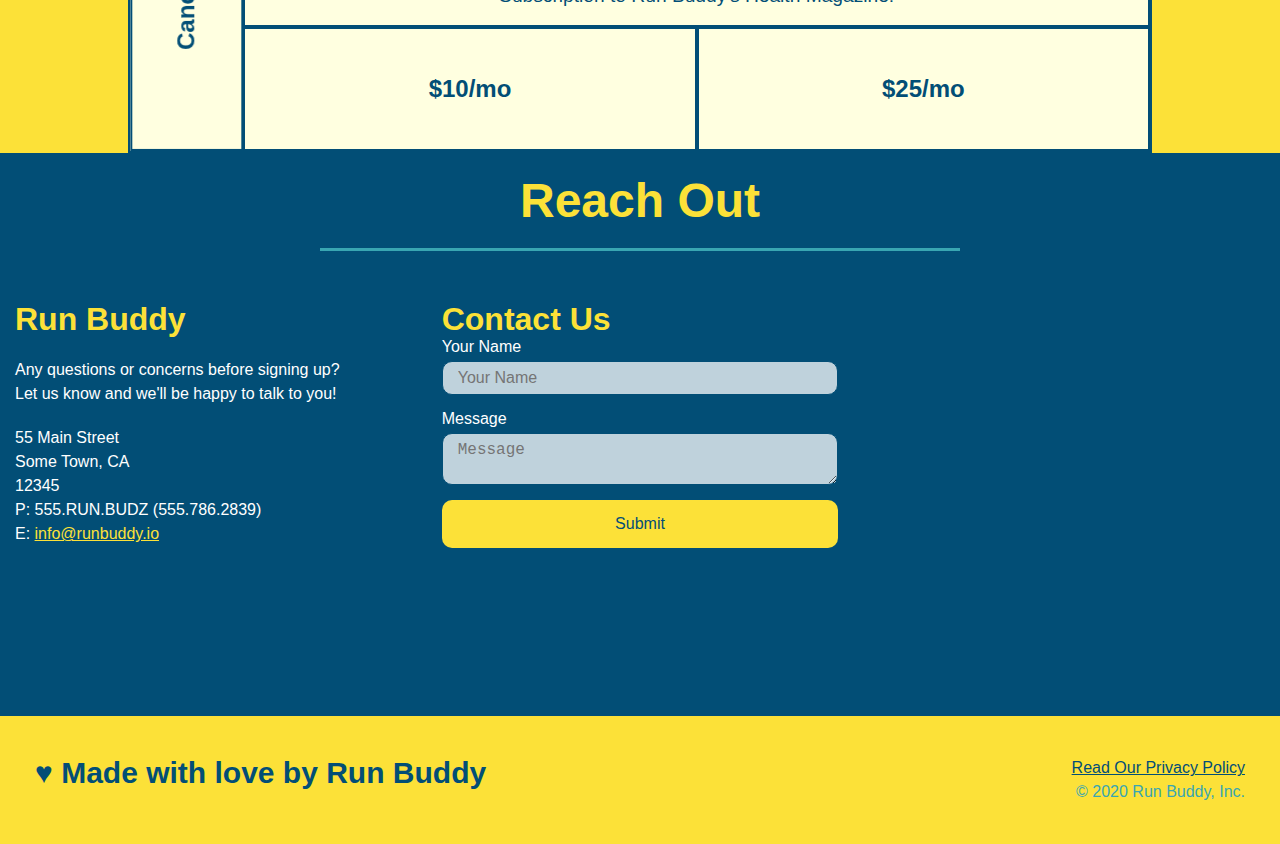
==== commit 65fb6aef: "updates to index and html including shadows and border radiuses" ====
--- a/index.html
+++ b/index.html
@@ -1,108 +1,121 @@
 <!DOCTYPE html>
 <html lang="en">
-    <head>
-        <meta charset="UTF-8" />
-        <meta name="viewport" content="width=device-width, initial-scale=1.0" />
-        <title>Run Buddy</title>
-        <link rel="stylesheet" type="text/css" href="style.css" />
-    </head>
-    <body>
-        <!-- navigation -->
-        <header>
-            <h1>
-                <a href="/">RUN BUDDY</a>
-            </h1>
-            <nav>
-                <!-- Unordered list element -->
-                <ul>
-                    <!-- List item element -->
-                    <li>
-                        <!-- Anchor element -->
-                        <a href="#what-we-do">What We Do</a>
-                    </li>
-                    <li>
-                        <a href="#what-you-do">What You Do</a>
-                    </li>
-                    <li>
-                        <a href="#your-trainers">Your Trainers</a>
-                    </li>
-                    <li>
-                        <a href="#reach-out">Reach Out</a>
-                    </li>
-                    <li>
-                        <a href="#service-plans">Service Plans</a>
-                    </li>
-                </ul>
-            </nav>
-        </header>
-        <section class="hero">
-            <div class="hero-cta">
-                <h2>Start Building Habits.</h2>
-                <p>
-                    Filler text for how to build habits. Lorem ipsum dolor sit amet consectetur adipisicing elit. Corrupti tempora dolores repudiandae praesentium harum ea doloribus laboriosam illum nulla. Aut officiis reiciendis aspernatur perspiciatis a recusandae ut sit sunt sequi!
-                </p>
-            </div>
-            <div class="hero-form">
-                <h3>Get Started Today</h3>
-                <p>Fill out this form and one of our trainers will schedule a consult</p>
-                <!-- Add form element -->
-                <form>
-                    <p>
+
+<head>
+    <meta charset="UTF-8" />
+    <meta name="viewport" content="width=device-width, initial-scale=1.0" />
+    <title>Run Buddy</title>
+    <link rel="stylesheet" type="text/css" href="style.css" />
+</head>
+
+<body>
+    <!-- navigation -->
+    <header>
+        <h1>
+            <a href="/">RUN BUDDY</a>
+        </h1>
+        <nav>
+            <!-- Unordered list element -->
+            <ul>
+                <!-- List item element -->
+                <li>
+                    <!-- Anchor element -->
+                    <a href="#what-we-do">What We Do</a>
+                </li>
+                <li>
+                    <a href="#what-you-do">What You Do</a>
+                </li>
+                <li>
+                    <a href="#your-trainers">Your Trainers</a>
+                </li>
+                <li>
+                    <a href="#reach-out">Reach Out</a>
+                </li>
+                <li>
+                    <a href="#service-plans">Service Plans</a>
+                </li>
+            </ul>
+        </nav>
+    </header>
+    <section class="hero">
+        <div class="hero-cta">
+            <h2>Start Building Habits.</h2>
+            <p>
+                Filler text for how to build habits. Lorem ipsum dolor sit amet consectetur adipisicing elit. Corrupti
+                tempora dolores repudiandae praesentium harum ea doloribus laboriosam illum nulla. Aut officiis
+                reiciendis aspernatur perspiciatis a recusandae ut sit sunt sequi!
+            </p>
+        </div>
+        <div class="hero-form">
+            <h3>Get Started Today</h3>
+            <p>Fill out this form and one of our trainers will schedule a consult</p>
+            <!-- Add form element -->
+            <form>
+                <p>
                     <label for="name">Enter full name:</label>
-                    <input type="text" placeholder="Your Name" name="name" id="name" class="form-input"/>
-                    </p>
-                    <p>
+                    <input type="text" placeholder="Your Name" name="name" id="name" class="form-input" />
+                </p>
+                <p>
                     <label for="email">Enter email address:</label>
-                    <input type="email" placeholder="Email Address" name="email" id="email" class="form-input"/>
-                    </p>
-                    <p>
+                    <input type="email" placeholder="Email Address" name="email" id="email" class="form-input" />
+                </p>
+                <p>
                     <label for="phone">Enter a telephone number:</label>
-                    <input type="tel" placeholder="Phone Number" name="phone" id="phone" class="form-input"/>
-                    </p>
-                    <p>
-                        Have you worked out with a trainer before?
-                        <input type="radio" name="trainer-confirm" id="trainer-yes" />
-                        <label for="trainer-yes">Yes</label>
-                        <input type="radio" name="trainer-confirm" id="trainer-no" />
-                        <label for="trainer-no">No</label>
-                    </p>
-                    <p>
-                        <label for="checkbox" >
-                            I acknowledge that I am at least 18 years of age.
-                        </label>
-                        <input type="checkbox" name="age-confirm" id="checkbox" />
-                    </p>
-                    <button type="submit">
-                        Get Running!
-                    </button>
-                </form>
-            </div>
-        </section>
-        <!-- end hero -->
-
-        <!-- hero/jumbotron -->
-        <section class="hero-2">
-
-        </section>
-        <!-- "what we do" section -->
-        <section id="what-we-do" class="intro">
-            <div class="flex-row">
-                <h2 class="section-title primary-border">
-                    What We Do
-                </h2>
-            </div>
-            <div class="flex-row">
+                    <input type="tel" placeholder="Phone Number" name="phone" id="phone" class="form-input" />
+                </p>
+                <p>
+                    Have you worked out with a trainer before?
+                    <input type="radio" name="trainer-confirm" id="trainer-yes" />
+                    <label for="trainer-yes">Yes</label>
+                    <input type="radio" name="trainer-confirm" id="trainer-no" />
+                    <label for="trainer-no">No</label>
+                </p>
+                <p>
+                    <label for="checkbox">
+                        I acknowledge that I am at least 18 years of age.
+                    </label>
+                    <input type="checkbox" name="age-confirm" id="checkbox" />
+                </p>
+                <button type="submit">
+                    Get Running!
+                </button>
+            </form>
+        </div>
+    </section>
+    <!-- end hero -->
+
+    <!-- hero/jumbotron -->
+    <section class="hero-2">
+
+    </section>
+    <!-- "what we do" section -->
+    <section id="what-we-do" class="intro">
+        <div class="flex-row">
+            <h2 class="section-title primary-border">
+                What We Do
+            </h2>
+        </div>
+        <div class="flex-row">
             <p>
-                Filler text here on what Run Buddy does. Something about running anywhere from a 5k to a 50k. I hope to run an Ultra someday, which is a 50k with 60+ obstacles. If I can do a 21k with 30 obstacles, I can do that times 2, right? Lorem ipsum dolor sit amet consectetur, adipisicing elit. Doloremque dicta, quaerat laudantium ducimus expedita deserunt facilis in error iure, vitae aspernatur aliquam sint quis itaque illum harum et velit consequuntur.
+                Filler text here on what Run Buddy does. Something about running anywhere from a 5k to a 50k. I hope to
+                run an Ultra someday, which is a 50k with 60+ obstacles. If I can do a 21k with 30 obstacles, I can do
+                that times 2, right? Lorem ipsum dolor sit amet consectetur, adipisicing elit. Doloremque dicta, quaerat
+                laudantium ducimus expedita deserunt facilis in error iure, vitae aspernatur aliquam sint quis itaque
+                illum harum et velit consequuntur.
             </p>
-            </div>
-        </section>
-        
-        <!-- "what you do" section -->
-        <section id="what-you-do" class="steps">
-            <h2 class="section-title secondary-border"> What You Do</h2>
-            <div class="step">
-                <h3>Step 1.</h3>
+        </div>
+    </section>
+
+    <!-- "what you do" section -->
+    <section id="what-you-do" class="steps">
+        <div class="flex-row">
+            <h2 class="section-title secondary-border"> What You Do
+            </h2>
+        </div>
+        <!-- Step 1 -->
+        <div class="step">
+            <h3>Step 1.</h3>
+            <div class="step-info">
                 <div class="step-img">
                     <img src="./assets images/step-1.svg" alt="" />
                 </div>
@@ -110,8 +123,12 @@
                     <h4>Fill Out The Form Above</h4>
                     <p>You're already here, so why not?</p>
                 </div>
-            <div class="step">
-                <h3>Step 2.</h3>
+            </div>
+        </div>
+        <!-- Step 2 -->
+        <div class="step">
+            <h3>Step 2.</h3>
+            <div class="step-info">
                 <div class="step-img">
                     <img src="./assets images/step-2.svg" alt="" />
                 </div>
@@ -119,8 +136,12 @@
                     <h4>Consult with one of our trainers.</h4>
                     <p>Are you looking to build muscle, get faster, lose weight, or just look good?</p>
                 </div>
-            <div class="step">
-                <h3>Step 3.</h3>
+            </div>
+        </div>
+        <!-- Step 3 -->
+        <div class="step">
+            <h3>Step 3.</h3>
+            <div class="step-info">
                 <div class="step-img">
                     <img src="./assets images/step-3.svg" alt="" />
                 </div>
@@ -128,8 +149,12 @@
                     <h4>Get Running.</h4>
                     <p>Hit the ground running (literally) once your trainer lays out your plan</p>
                 </div>
-            <div class="step">
-                <h3>Step 4.</h3>
+            </div>
+        </div>
+        <!-- Step 4 -->
+        <div class="step">
+            <h3>Step 4.</h3>
+            <div class="step-info">
                 <div class="step-img">
                     <img src="./assets images/step-4.svg" alt="" />
                 </div>
@@ -138,19 +163,23 @@
                     <p>Bi-weekly check-ins with your trainer will keep you focused.</p>
                 </div>
             </div>
-        </section>
-    
-        <!-- "meet the trainers" section -->
-        <section id="your-trainers">
-            <h2 class="section-title primary-border">Meet The Trainers</h2>
-            <div class="trainers">
+        </div>
+    </section>
+
+    <!-- "meet the trainers" section -->
+    <section id="your-trainers">
+        <h2 class="section-title primary-border">Meet The Trainers</h2>
+        <div class="trainers">
             <article class="trainer">
-                <img src="./assets images/trainer-1.jpg" alt="Arron Stephens in his workout clothes, ready to pump iron" />
+                <img src="./assets images/trainer-1.jpg"
+                    alt="Arron Stephens in his workout clothes, ready to pump iron" />
                 <div class="trainer-bio">
                     <h3 class="trainer-name">Arron Stephens</h3>
                     <h4 class="trainer-role">Speed/Strength</h4>
                     <p>
-                        Lorem ipsum dolor sit amet consectetur adipisicing elit. Eveniet quia ad reprehenderit vel nesciunt perferendis dolorem eos! Nam autem aliquid quisquam. Eum in dolores ut ullam, aliquam alias deserunt laborum?
+                        Lorem ipsum dolor sit amet consectetur adipisicing elit. Eveniet quia ad reprehenderit vel
+                        nesciunt perferendis dolorem eos! Nam autem aliquid quisquam. Eum in dolores ut ullam, aliquam
+                        alias deserunt laborum?
                     </p>
                 </div>
             </article>
@@ -161,115 +190,123 @@
                     <h3 class="trainer-name">Joanna Gill</h3>
                     <h4 class="trainer-role">Endurance</h4>
                     <p>
-                        Lorem ipsum dolor sit amet consectetur adipisicing elit. Iusto suscipit ullam nisi, repudiandae aut animi impedit, accusantium, sit pariatur voluptas deserunt porro aspernatur ipsa. Fuga delectus vitae eaque animi. Vero!
+                        Lorem ipsum dolor sit amet consectetur adipisicing elit. Iusto suscipit ullam nisi, repudiandae
+                        aut animi impedit, accusantium, sit pariatur voluptas deserunt porro aspernatur ipsa. Fuga
+                        delectus vitae eaque animi. Vero!
                     </p>
                 </div>
             </article>
             <!-- third trainer bio -->
             <article class="trainer">
-                <img src="./assets images/trainer-3.jpg" alt="Harry Smith wearing a headband and lifting comically small pink weights" />
+                <img src="./assets images/trainer-3.jpg"
+                    alt="Harry Smith wearing a headband and lifting comically small pink weights" />
                 <div class="trainer-bio">
                     <h3 class="trainer-name">Harry "the Headband" Smith</h3>
                     <h4 class="trainer-role">Strength</h4>
                     <p>
-                        Lorem ipsum dolor sit, amet consectetur adipisicing elit. Adipisci excepturi aliquid doloribus. At tempora saepe esse dolorem voluptatem, ut reprehenderit aliquam perferendis error nostrum repudiandae eos iure voluptatum odit delectus?
+                        Lorem ipsum dolor sit, amet consectetur adipisicing elit. Adipisci excepturi aliquid doloribus.
+                        At tempora saepe esse dolorem voluptatem, ut reprehenderit aliquam perferendis error nostrum
+                        repudiandae eos iure voluptatum odit delectus?
                     </p>
                 </div>
-            </div>
-            </article>
-        </section>
-        <section id="service-plans" class="services">
-            <h2 class="section-title secondary-border">
-                Our Service Plans
-            </h2>
-            <div class="service-grid-wrapper">
-                <div class="service-grid-container">
-
-            <!-- Headers -->
-            <div class="service-grid-item grid-head basic">
-                Basic
-            </div>
-            <div class="service-grid-item grid-head premium">
-                Premium
-            </div>
-            <!-- Body -->
-            <div class="service-grid-item basic">
-                Support Offered Between 9-5
-            </div>
-            <div class="service-grid-item premium">
-                24/7 Plan Support
-            </div>
-            <div class="service-grid-item basic">
-                Bi-Weekly Trainer Calls
-            </div>
-            <div class="service-grid-item premium">
-                Weekly Trainer Calls
-            </div>
-            <div class="service-grid-item basic">
-                N/A
-            </div>
-            <div class="service-grid-item premium">
-                Discounts At Select Running Stores
-            </div>
-            <div class="service-grid-item both">
-                Subscription to Run Buddy's Health Magazine!
-            </div>
-            <div class="service-grid-item grid-price basic">
-                $10/mo
-            </div>
-            <div class="service-grid-item grid-price premium">
-                $25/mo
-            </div>
-            <div class="service-grid-item cancel">
-                Cancel At Any Time!
-            </div>
-        </div> <!-- div service-grid-container -->
-    </div><!-- div service-grid-wrapper -->
-        </section>
-        <!-- "reach out" section -->
-        <section id="reach-out" class="contact">
-            <h2 class="section-title secondary-border">Reach Out</h2>
-            <div class="contact-info">
-                <div>
-                    <h3>Run Buddy</h3>
-                    <p>
-                        Any questions or concerns before signing up?
-                        <br />
-                        Let us know and we'll be happy to talk to you!
-                    </p>
-                    <address>
-                        55 Main Street <br/>
-                        Some Town, CA <br/>
-                        12345 <br />
-                        P: 555.RUN.BUDZ (555.786.2839)<br/>
-                        E: <a href="mailto:info@runbuddy.io">info@runbuddy.io</a>
-                    </address>
-                </div>
-                <div class="contact-form">
-                    <h3>Contact Us</h3>
-                    <form>
-                        <label for="contact-name">Your Name</label>
-                        <input type="text" id="contact-name" placeholder="Your Name" />
-    
-                        <label for="contact-message">Message</label>
-                        <textarea id="contact-message" placeholder="Message"></textarea>
-    
-                        <button type="submit">Submit</button>
-                    </form>
-                </div>
-                <iframe src="https://www.google.com/maps/embed?pb=!1m18!1m12!1m3!1d3352.186966810793!2d-117.1666346844346!3d32.84030098095302!2m3!1f0!2f0!3f0!3m2!1i1024!2i768!4f13.1!3m3!1m2!1s0x80dbff78629bd1af%3A0x2fe67287c6495e85!2sRoad%20Runner%20Sports!5e0!3m2!1sen!2sus!4v1590214230466!5m2!1sen!2sus" width="400" height="400" frameborder="0" style="border:0;" allowfullscreen>
-                </iframe>
-            </div>
-            </div>
-        </section>
-
-        <!-- footer -->
-        <footer>
-            <h2>&hearts; Made with love by Run Buddy</h2>
+        </div>
+        </article>
+    </section>
+    <section id="service-plans" class="services">
+        <h2 class="section-title secondary-border">
+            Our Service Plans
+        </h2>
+        <div class="service-grid-wrapper">
+            <div class="service-grid-container">
+
+                <!-- Headers -->
+                <div class="service-grid-item grid-head basic">
+                    Basic
+                </div>
+                <div class="service-grid-item grid-head premium">
+                    Premium
+                </div>
+                <!-- Body -->
+                <div class="service-grid-item basic">
+                    Support Offered Between 9-5
+                </div>
+                <div class="service-grid-item premium">
+                    24/7 Plan Support
+                </div>
+                <div class="service-grid-item basic">
+                    Bi-Weekly Trainer Calls
+                </div>
+                <div class="service-grid-item premium">
+                    Weekly Trainer Calls
+                </div>
+                <div class="service-grid-item basic">
+                    N/A
+                </div>
+                <div class="service-grid-item premium">
+                    Discounts At Select Running Stores
+                </div>
+                <div class="service-grid-item both">
+                    Subscription to Run Buddy's Health Magazine!
+                </div>
+                <div class="service-grid-item grid-price basic">
+                    $10/mo
+                </div>
+                <div class="service-grid-item grid-price premium">
+                    $25/mo
+                </div>
+                <div class="service-grid-item cancel">
+                    Cancel At Any Time!
+                </div>
+            </div> <!-- div service-grid-container -->
+        </div><!-- div service-grid-wrapper -->
+    </section>
+    <!-- "reach out" section -->
+    <section id="reach-out" class="contact">
+        <h2 class="section-title secondary-border">Reach Out</h2>
+        <div class="contact-info">
             <div>
-                <a href="#">Read Our Privacy Policy</a><br />
-                &copy; 2020 Run Buddy, Inc.
-            </div>
-        </footer>
-    </body>
+                <h3>Run Buddy</h3>
+                <p>
+                    Any questions or concerns before signing up?
+                    <br />
+                    Let us know and we'll be happy to talk to you!
+                </p>
+                <address>
+                    55 Main Street <br />
+                    Some Town, CA <br />
+                    12345 <br />
+                    P: 555.RUN.BUDZ (555.786.2839)<br />
+                    E: <a href="mailto:info@runbuddy.io">info@runbuddy.io</a>
+                </address>
+            </div>
+            <div class="contact-form">
+                <h3>Contact Us</h3>
+                <form>
+                    <label for="contact-name">Your Name</label>
+                    <input type="text" id="contact-name" placeholder="Your Name" />
+
+                    <label for="contact-message">Message</label>
+                    <textarea id="contact-message" placeholder="Message"></textarea>
+
+                    <button type="submit">Submit</button>
+                </form>
+            </div>
+            <iframe
+                src="https://www.google.com/maps/embed?pb=!1m18!1m12!1m3!1d3352.186966810793!2d-117.1666346844346!3d32.84030098095302!2m3!1f0!2f0!3f0!3m2!1i1024!2i768!4f13.1!3m3!1m2!1s0x80dbff78629bd1af%3A0x2fe67287c6495e85!2sRoad%20Runner%20Sports!5e0!3m2!1sen!2sus!4v1590214230466!5m2!1sen!2sus"
+                width="400" height="400" frameborder="0" style="border:0;" allowfullscreen>
+            </iframe>
+        </div>
+        </div>
+    </section>
+
+    <!-- footer -->
+    <footer>
+        <h2>&hearts; Made with love by Run Buddy</h2>
+        <div>
+            <a href="#">Read Our Privacy Policy</a><br />
+            &copy; 2020 Run Buddy, Inc.
+        </div>
+    </footer>
+</body>
+
 </html>--- a/style.css
+++ b/style.css
@@ -15,6 +15,13 @@
     display: flex;
     justify-content: space-between;
     flex-wrap: wrap;
+    position: -webkit-sticky;
+    position: sticky;
+    top: 0;
+    background-image: url("./assets images/hero-bg.jpg");
+    background-size: cover;
+    background-attachment: fixed;
+    background-position: 80%;
 }
 header h1 {
     font-weight: bold;
@@ -22,6 +29,7 @@
     font-size: 36px;
     color: #fce138;
     display: inline;
+    text-shadow: 0 0 10px rgba(0, 0, 0, 0.5);
 }
 
 header a {
@@ -44,6 +52,13 @@
     padding: 10px 15px;
     font-weight: lighter;
     font-size: 1.55vw;
+    text-shadow: 0 0 10px rgba(0, 0, 0, 0.5);
+}
+header nav ul li a:hover {
+    background: #fce138;
+    color: #024e76;
+    border-radius: 15px;
+    text-shadow: none;
 }
 footer {
     background: #fce138;
@@ -74,6 +89,8 @@
     justify-content: center;
     flex-wrap: wrap;
     align-items: flex-start;
+    background-attachment: fixed;
+    background-position: 80%;
 }
 .hero-2 {
     background-size: cover;
@@ -92,16 +109,19 @@
     font-style: italic;
     font-size: 55px;
     color: #fce138;
+    text-shadow: 0 0 10px rgba(0, 0, 0, 0.5);
 }
 .hero-form {
     border-style: solid;
     border-width: 3px;
     border-color: #024e76;
-    background-color: #fce138;
+    background-color: rgba(252, 225, 56, 0.8);
     padding: 20px;
     color: #024e76;
     width: 40%;
     margin: 3.5%;
+    box-shadow: 0 0 10px rgba(0, 0, 0, 0.5);
+    border-radius: 15px;
 }
 .hero h3 {
     font-size: 24px;
@@ -119,6 +139,12 @@
     color: #024e76;
     width: 100%;
     margin-bottom: 15px;
+    border-radius: 10px;
+    background-color: rgba(255, 255, 255, 0.75);
+}
+.form-input:focus {
+    background-color: rgba(255, 255, 255, 1);
+    outline: none;
 }
 .hero-form label {
     margin: 0 5px;
@@ -129,6 +155,10 @@
     border: none;
     padding: 10px 20px;
     font-size: 16px;
+    border-radius: 10px;
+}
+.hero-form button:hover {
+    background-color: #39a6b2;
 }
 .intro p {
     /* add this alongside your other declarations */
@@ -160,11 +190,17 @@
     margin: 50px auto;
     padding-bottom: 50px;
     width: 80%;
-    border-bottom: 1px solid #39a6b2;
     display: flex;
     flex-wrap: wrap;
     align-items: center;
     justify-content: space-between;
+    border-bottom: 1px solid #39a6b2;
+}
+.step:last-child {
+    border-bottom: none;
+}
+.step:nth-child(even) {
+    border-bottom: 1px solid #39a6b2;
 }
 .step-info {
     flex: 2 70%;
@@ -328,6 +364,12 @@
     width: 100%;
     margin-bottom: 15px;
     margin-top: 5px;
+    border-radius: 10px;
+    background-color: rgba(255, 255, 255, 0.75);
+}
+.contact-form input:focus, .contact-form textarea:focus {
+    background-color: rgba(255, 255, 255, 1);
+    outline: none;
 }
 .contact-form button {
     width: 100%;
@@ -337,6 +379,11 @@
     text-align: center;
     padding: 15px 0;
     font-size: 16px;
+    border-radius: 10px;
+}
+.contact-form button:hover {
+    color: #fce138;
+    background: #39a6b2;
 }
 /* REACH OUT STYLES END */
 /* MEDIA QUERY FOR SMALLER DESKTOP SCREENS AND SMALLER */
@@ -344,6 +391,7 @@
     header {
         padding-bottom: 0;
         justify-content: center;
+        position: relative;
     }
     header h1 {
         width: 100%;
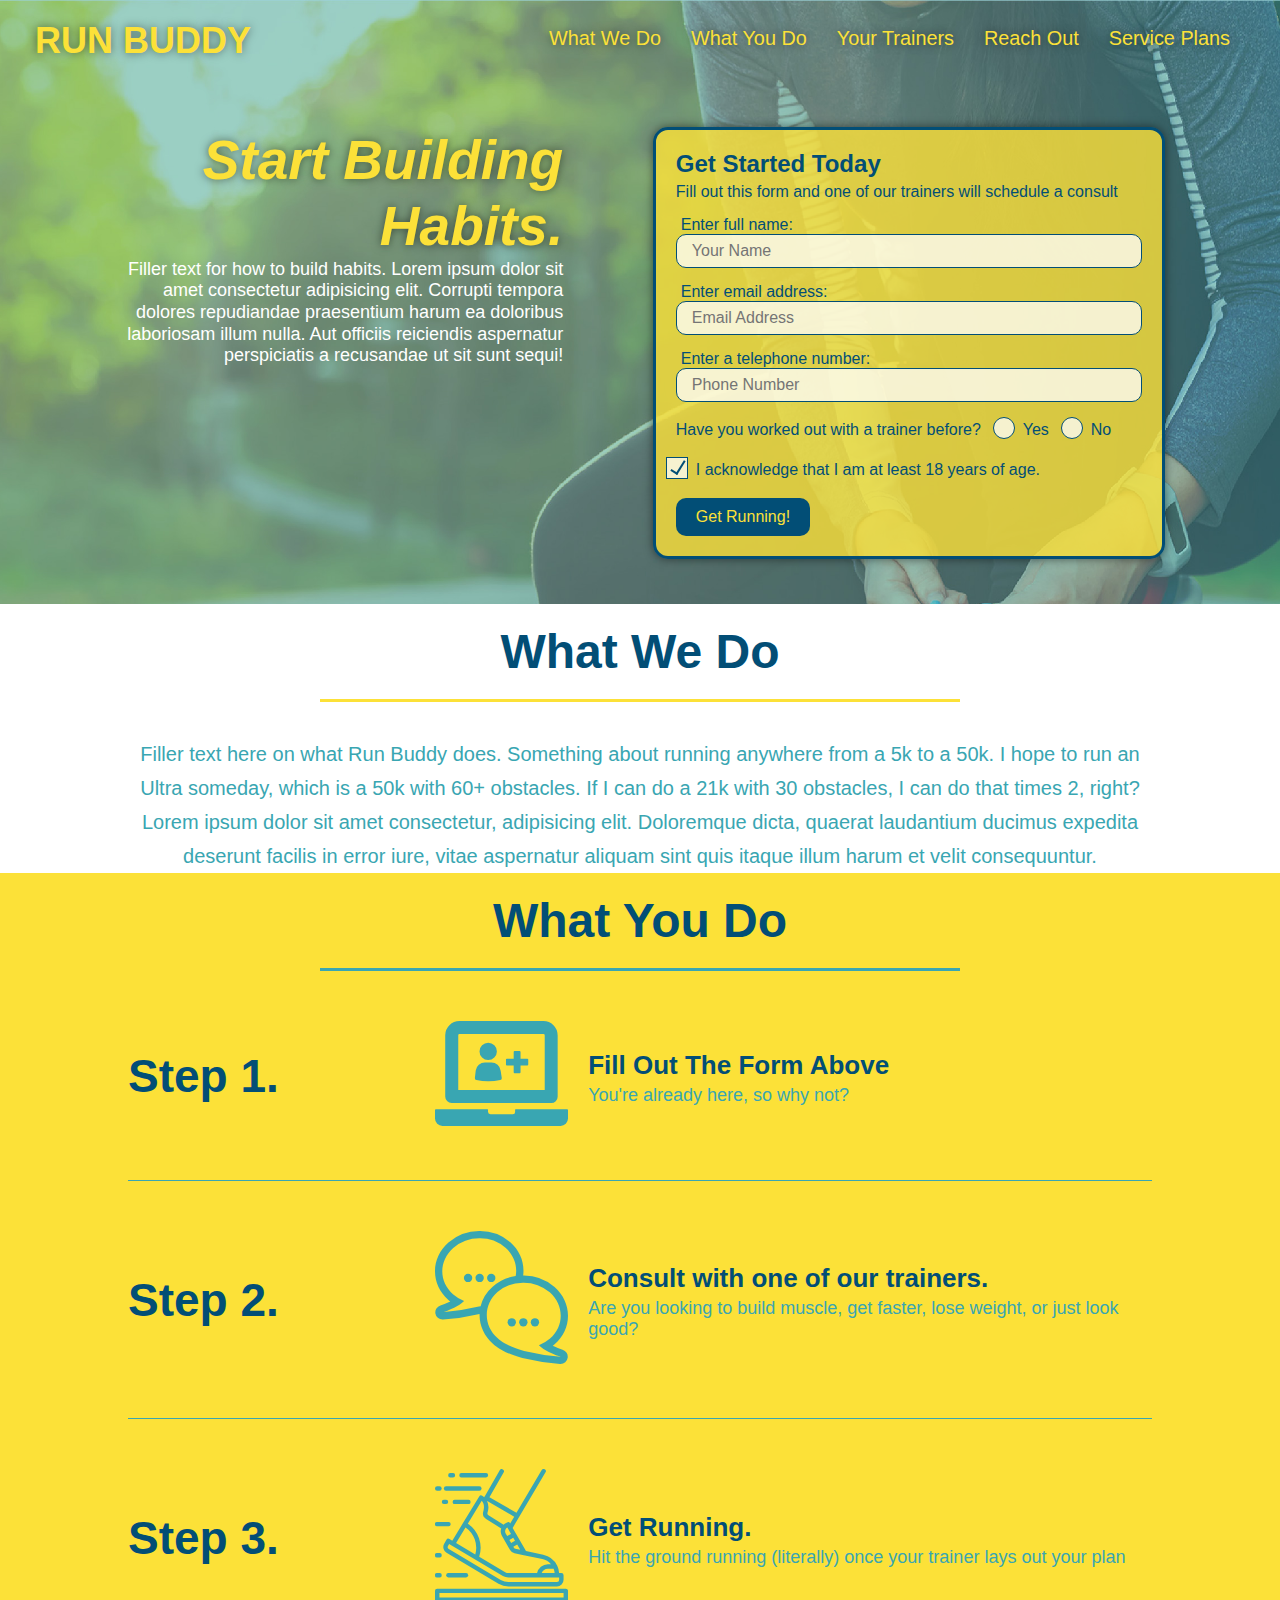
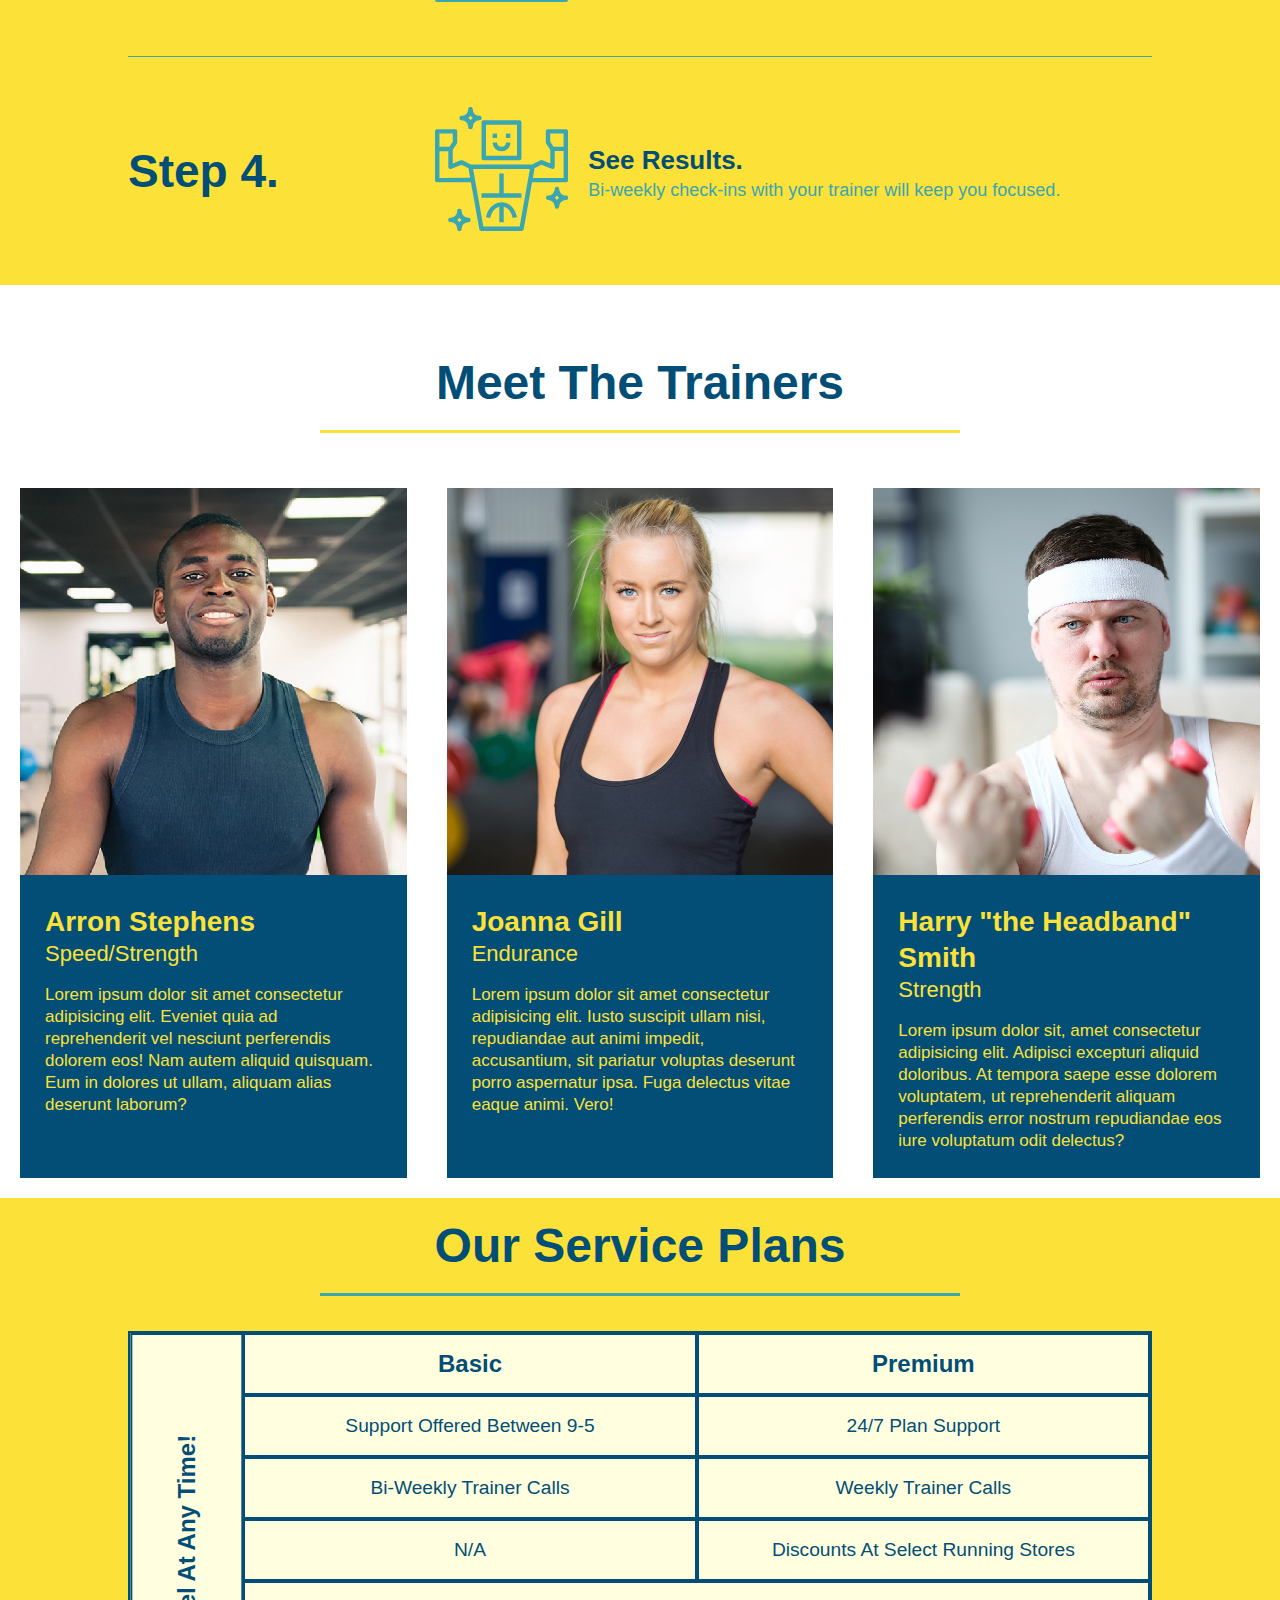
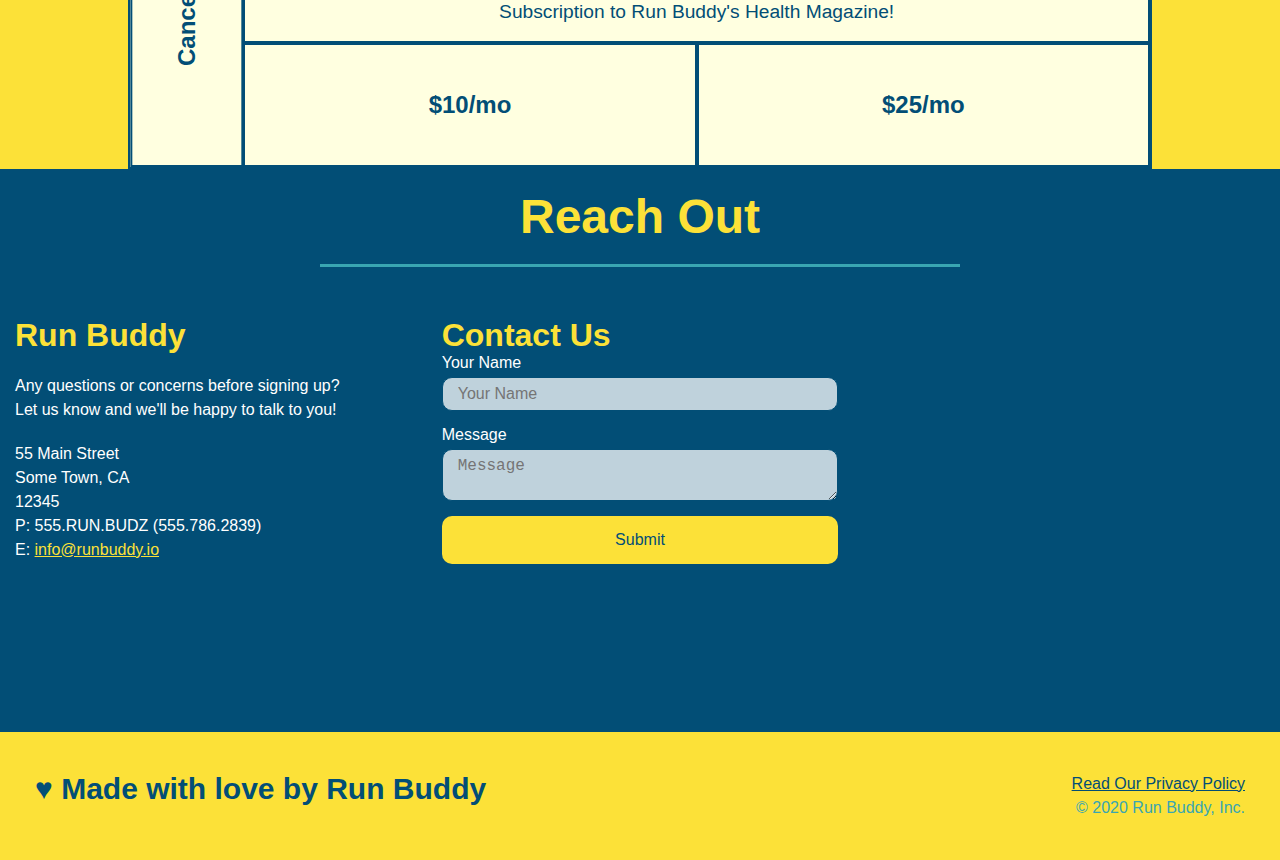
==== commit 519d9749: "final css touches" ====
--- a/index.html
+++ b/index.html
@@ -65,16 +65,20 @@
                 </p>
                 <p>
                     Have you worked out with a trainer before?
-                    <input type="radio" name="trainer-confirm" id="trainer-yes" />
-                    <label for="trainer-yes">Yes</label>
-                    <input type="radio" name="trainer-confirm" id="trainer-no" />
-                    <label for="trainer-no">No</label>
-                </p>
-                <p>
-                    <label for="checkbox">
-                        I acknowledge that I am at least 18 years of age.
-                    </label>
-                    <input type="checkbox" name="age-confirm" id="checkbox" />
+                    <span class="radio-wrapper">
+                        <input type="radio" name="trainer-confirm" id="trainer-yes" />
+                        <label for="trainer-yes">Yes</label>
+                    </span>
+                    <span class="radio-wrapper">
+                        <input type="radio" name="trainer-confirm" id="trainer-no" />
+                        <label for="trainer-no">No</label>
+                    </span>
+                </p>
+                <p>
+                    <span class="checkbox-wrapper">
+                        <label for="checkbox">I acknowledge that I am at least 18 years of age.</label>
+                        <input type="checkbox" name="age-confirm" id="checkbox" />
+                    </span>
                 </p>
                 <button type="submit">
                     Get Running!
--- a/style.css
+++ b/style.css
@@ -1,3 +1,8 @@
+:root {
+    --primary-color: #fce138;
+    --secondary-color: #024e76;
+    --tertiary-color: #39a6b2;
+}
 * {
     margin: 0;
     padding: 0;
@@ -11,7 +16,7 @@
 /* apply styles to <header> */
 header {
     padding: 20px 35px;
-    background-color: #39a6b2;
+    background-color: var(--tertiary-color);
     display: flex;
     justify-content: space-between;
     flex-wrap: wrap;
@@ -22,19 +27,20 @@
     background-size: cover;
     background-attachment: fixed;
     background-position: 80%;
+    z-index: 9999;
 }
 header h1 {
     font-weight: bold;
     margin: 0;
     font-size: 36px;
-    color: #fce138;
+    color: var(--primary-color);
     display: inline;
     text-shadow: 0 0 10px rgba(0, 0, 0, 0.5);
 }
 
 header a {
     text-decoration: none;
-    color: #fce138;
+    color: var(--primary-color);
     text-align: center;
 }
 header nav {
@@ -55,13 +61,13 @@
     text-shadow: 0 0 10px rgba(0, 0, 0, 0.5);
 }
 header nav ul li a:hover {
-    background: #fce138;
-    color: #024e76;
+    background: var(--primary-color);
+    color: var(--secondary-color);
     border-radius: 15px;
     text-shadow: none;
 }
 footer {
-    background: #fce138;
+    background: var(--primary-color);
     width: 100%;
     padding: 40px 35px;
     display: flex;
@@ -69,7 +75,7 @@
     flex-wrap: wrap;
 }
 footer h2 {
-    color: #024e76;
+    color: var(--secondary-color);
     font-size: 30px;
     margin: 0;
 }
@@ -78,7 +84,7 @@
     text-align: right;
 }
 footer a {
-    color: #024e76;
+    color: var(--secondary-color);
 }
 /* Homepage Hero Style Start */
 .hero {
@@ -108,16 +114,16 @@
 .hero-cta h2 {
     font-style: italic;
     font-size: 55px;
-    color: #fce138;
+    color: var(--primary-color);
     text-shadow: 0 0 10px rgba(0, 0, 0, 0.5);
 }
 .hero-form {
     border-style: solid;
     border-width: 3px;
-    border-color: #024e76;
+    border-color: var(--secondary-color);
     background-color: rgba(252, 225, 56, 0.8);
     padding: 20px;
-    color: #024e76;
+    color: var(--secondary-color);
     width: 40%;
     margin: 3.5%;
     box-shadow: 0 0 10px rgba(0, 0, 0, 0.5);
@@ -132,11 +138,11 @@
     margin: 5px 0 15px 0;
 }
 .form-input {
-    border: 1px solid #024e76;
+    border: 1px solid var(--secondary-color);
     display: block;
     padding: 7px 15px;
     font-size: 16px;
-    color: #024e76;
+    color: var(--secondary-color);
     width: 100%;
     margin-bottom: 15px;
     border-radius: 10px;
@@ -150,41 +156,91 @@
     margin: 0 5px;
 }
 .hero-form button {
-    color: #fce138;
-    background-color: #024e76;
+    color: var(--primary-color);
+    background-color: var(--secondary-color);
     border: none;
     padding: 10px 20px;
     font-size: 16px;
     border-radius: 10px;
 }
 .hero-form button:hover {
-    background-color: #39a6b2;
+    background-color: var(--tertiary-color);
+}
+.checkbox-wrapper input, .radio-wrapper input {
+    opacity: 0;
+}
+.checkbox-wrapper label, .radio-wrapper label {
+    position: relative;
+    left: 10px;
+    margin: 10px;
+    line-height: 1.6;
+}
+.checkbox-wrapper label::before, .radio-wrapper label::before {
+    content: "";
+    height: 20px;
+    width: 20px;
+    background: rgba(255, 255, 255, 0.75);
+    border: 1px solid var(--secondary-color);
+    position: absolute;
+    top: -4px;
+    left: -30px;
+}
+.radio-wrapper label::before {
+    border-radius: 50%;
+}
+.radio-wrapper label::after {
+    content: "";
+    width: 20px;
+    height: 20px;
+    border-radius: 50%;
+    background: var(--secondary-color);
+    position: absolute;
+    left: -29px;
+    top: -3px;
+    background-image: radial-gradient(circle, #39a6b2, #024e76);
+}
+.checkbox-wrapper label::after {
+    content: "";
+    height: 6px;
+    width: 14px;
+    border-left: 2px solid var(--secondary-color);
+    border-bottom: 2px solid var(--secondary-color);
+    position: absolute;
+    left: -26px;
+    top: 1px;
+    transform: rotate(-58deg);
+}
+.checkbox-wrapper input + label::after, .radio-wrapper input + label::after {
+    content: none;
+}
+.checkbox-wrapper input:checked + label::after, .radio-wrapper input:checked + label::after {
+    content: "";
 }
 .intro p {
     /* add this alongside your other declarations */
     margin: 0 auto;
     line-height: 1.7;
-    color: #39a6b2;
+    color: var(--tertiary-color);
     width: 80%;
     font-size: 20px;
     text-align: center;
 }
 .steps {
-    background: #fce138
+    background: var(--primary-color);
 }
 .step h3 {
-    color: #024e76;
+    color: var(--secondary-color);
     font-size: 46px;
     flex: 1 30%;
 }
 .step-text p {
-    color: #39a6b2;
+    color: var(--tertiary-color);
     font-size: 18px;
 }
 .step-text h4 {
     font-size: 26px;
     line-height: 1.5;
-    color: #024e76;
+    color: var(--secondary-color);
 }
 .step {
     margin: 50px auto;
@@ -194,13 +250,13 @@
     flex-wrap: wrap;
     align-items: center;
     justify-content: space-between;
-    border-bottom: 1px solid #39a6b2;
+    border-bottom: 1px solid var(--tertiary-color);
 }
 .step:last-child {
     border-bottom: none;
 }
 .step:nth-child(even) {
-    border-bottom: 1px solid #39a6b2;
+    border-bottom: 1px solid var(--tertiary-color);
 }
 .step-info {
     flex: 2 70%;
@@ -220,7 +276,7 @@
 }
 .section-title {
     font-size: 48px;
-    color: #024e76;
+    color: var(--secondary-color);
     border-bottom: 3px solid;
     padding-bottom: 20px;
     text-align: center;
@@ -228,19 +284,19 @@
     width: 50%;
 }
 .primary-border {
-    border-color: #fce138;
+    border-color: var(--primary-color);
     padding: 20px;
 }
 .secondary-border {
-    border-color: #39a6b2;
+    border-color: var(--tertiary-color);
     padding: 20px;
 }
 .trainers {
 }
 .trainer {
     margin: 20px;
-    background: #024e76;
-    color: #fce138;
+    background: var(--secondary-color);
+    color: var(--primary-color);
     flex: 1;
 }
 .trainer img {
@@ -276,7 +332,7 @@
 }
 /* SERVICE STYLES BEGIN */
 .services {
-    background: #fce138;
+    background: var(--primary-color);
 }
 .service-grid-wrapper {
     display: flex;
@@ -290,13 +346,13 @@
     /* repeat(iterator, size) */
     grid-template-columns: 1fr repeat(2, 4fr);
     grid-template-rows: repeat(5, 1fr) 2fr;
-    border: 2px solid #024e76;
-    color: #024e76;
+    border: 2px solid var(--secondary-color);
+    color: var(--secondary-color);
     font-size: 1.2rem;
 }
 .service-grid-item {
     padding: 15px 0;
-    border: 2px solid #024e76;
+    border: 2px solid var(--secondary-color);
     display: flex;
     align-items: center;
     justify-content: center;
@@ -321,10 +377,10 @@
 }
 /* REACH OUT STYLES START */
 .contact {
-    background: #024e76;
+    background: var(--secondary-color);
 }
 .contact h2 {
-    color: #fce138;
+    color: var(--primary-color);
 }
 .contact-info iframe {
 
@@ -342,7 +398,7 @@
     margin: 15px;
 }
 .contact-info h3 {
-    color: #fce138;
+    color: var(--primary-color);
     font-size: 32px;
 }
 .contact-info p, .contact-info address {
@@ -353,14 +409,14 @@
     color: white;
 }
 .contact-info a {
-    color: #fce138;
+    color: var(--primary-color);
 }
 .contact-form input, .contact-form textarea {
-    border: 1px solid #024e76;
+    border: 1px solid var(--secondary-color);
     display: block;
     padding: 7px 15px;
     font-size: 16px;
-    color: #024e76;
+    color: var(--secondary-color);
     width: 100%;
     margin-bottom: 15px;
     margin-top: 5px;
@@ -374,16 +430,16 @@
 .contact-form button {
     width: 100%;
     border: none;
-    background: #fce138;
-    color: #024e76;
+    background: var(--primary-color);
+    color: var(--secondary-color);
     text-align: center;
     padding: 15px 0;
     font-size: 16px;
     border-radius: 10px;
 }
 .contact-form button:hover {
-    color: #fce138;
-    background: #39a6b2;
+    color: var(--primary-color);
+    background: var(--tertiary-color);
 }
 /* REACH OUT STYLES END */
 /* MEDIA QUERY FOR SMALLER DESKTOP SCREENS AND SMALLER */
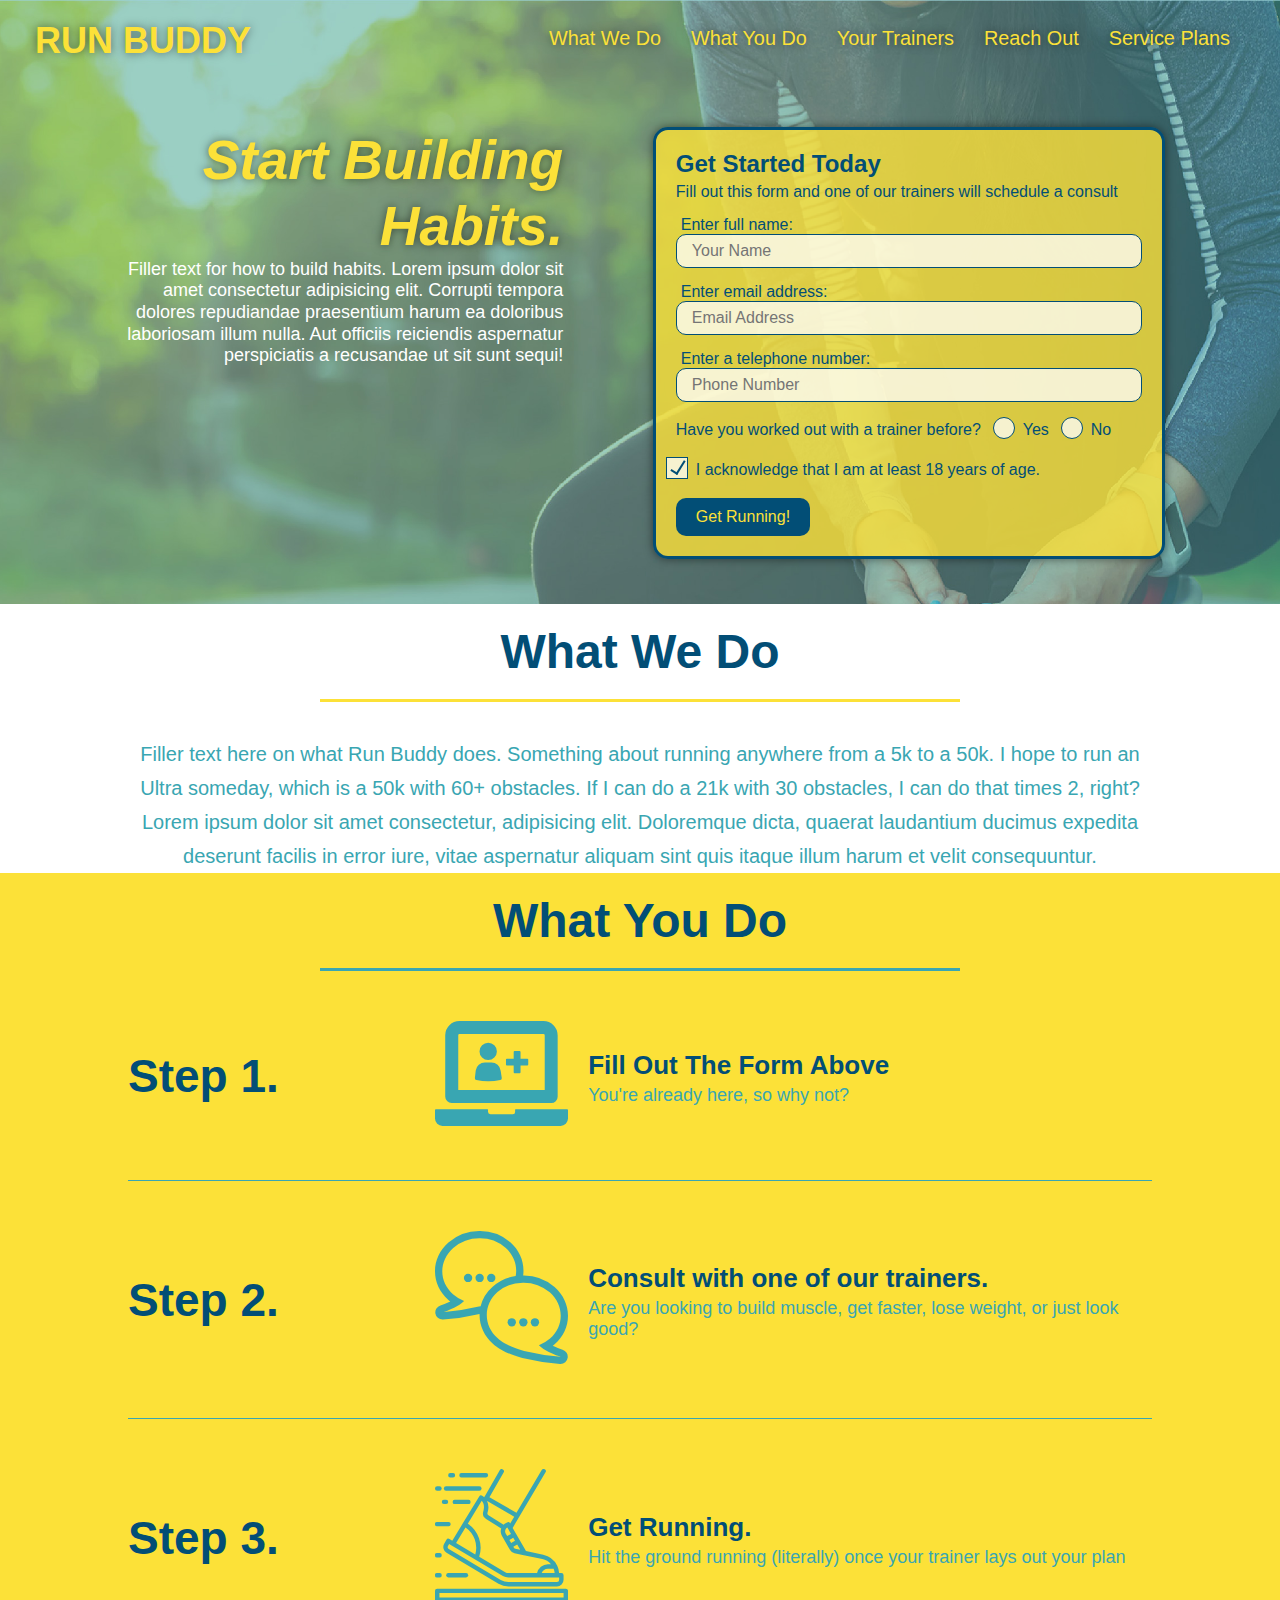
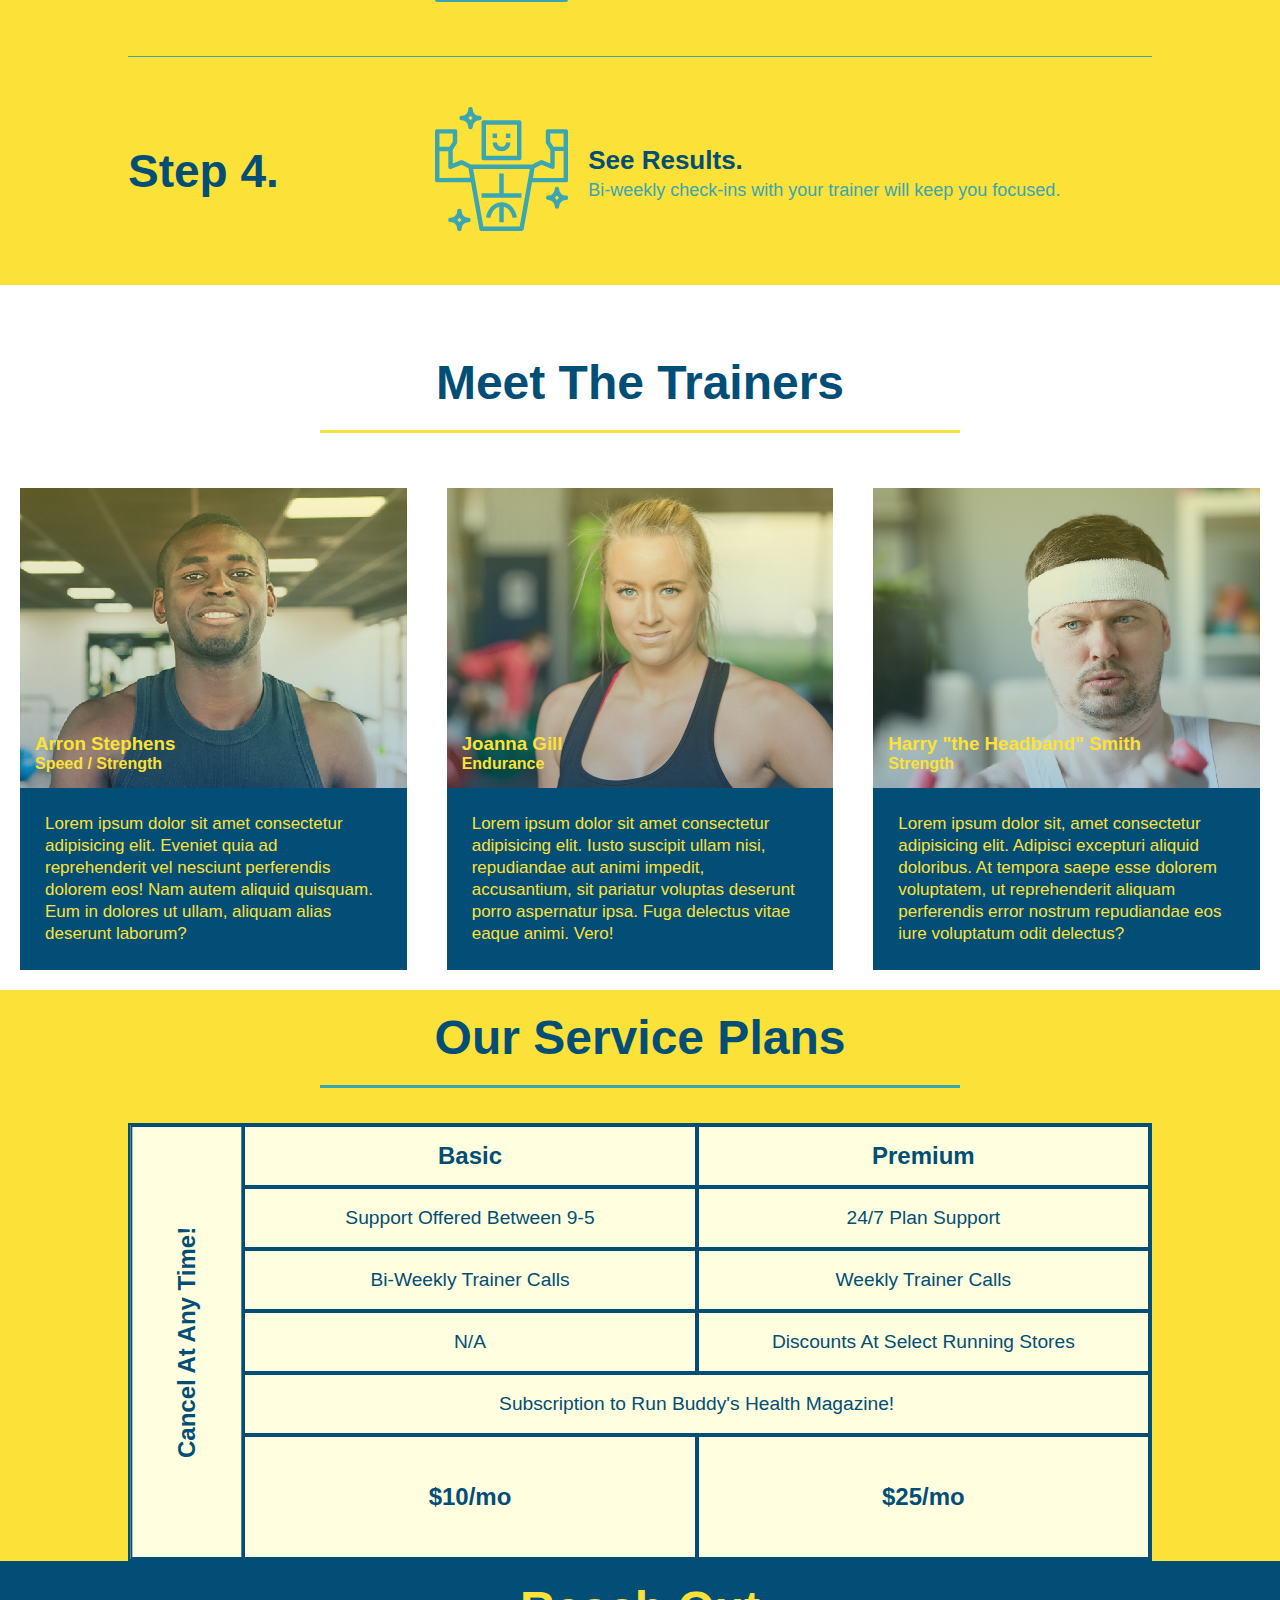
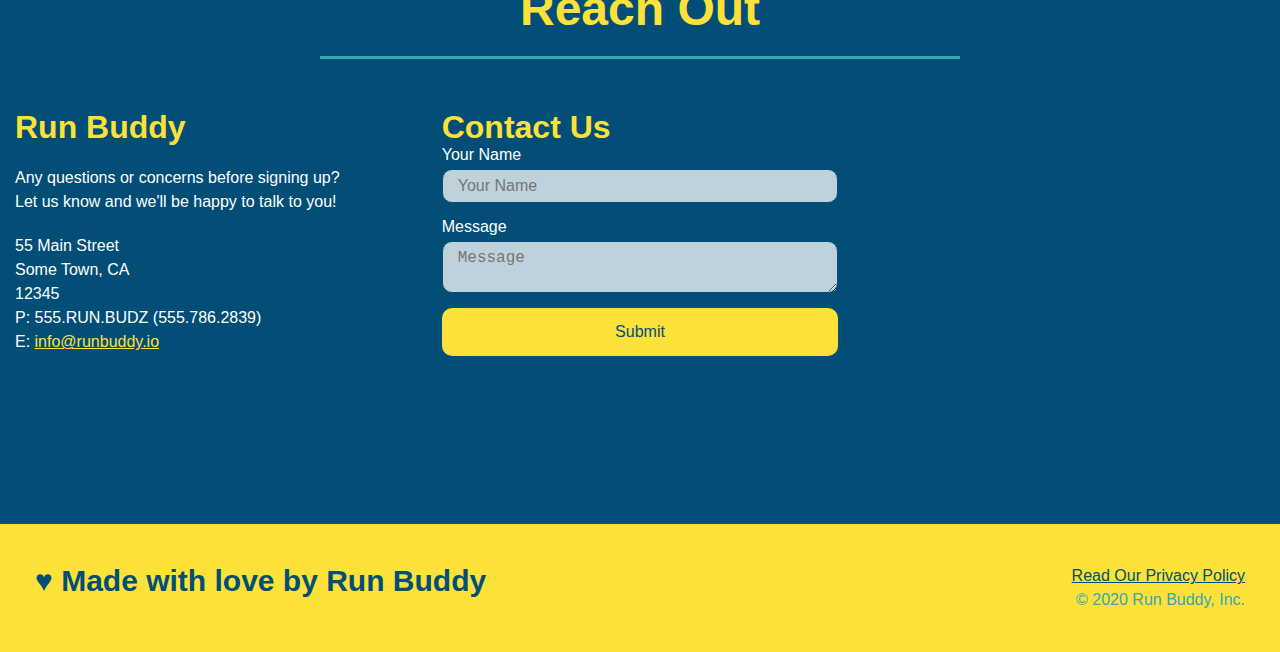
==== commit 94d66186: "updates and changes" ====
--- a/index.html
+++ b/index.html
@@ -175,11 +175,13 @@
         <h2 class="section-title primary-border">Meet The Trainers</h2>
         <div class="trainers">
             <article class="trainer">
-                <img src="./assets images/trainer-1.jpg"
-                    alt="Arron Stephens in his workout clothes, ready to pump iron" />
+                <div class="trainer-img trainer-1">
+                    <div>
+                        <h3>Arron Stephens</h3>
+                        <h4>Speed / Strength</h4>
+                    </div>
+                </div>
                 <div class="trainer-bio">
-                    <h3 class="trainer-name">Arron Stephens</h3>
-                    <h4 class="trainer-role">Speed/Strength</h4>
                     <p>
                         Lorem ipsum dolor sit amet consectetur adipisicing elit. Eveniet quia ad reprehenderit vel
                         nesciunt perferendis dolorem eos! Nam autem aliquid quisquam. Eum in dolores ut ullam, aliquam
@@ -189,10 +191,13 @@
             </article>
             <!-- second trainer bio -->
             <article class="trainer">
-                <img src="./assets images/trainer-2.jpg" alt="Joanna Gill cooling off after a workout" />
+                <div class="trainer-img trainer-2">
+                    <div>
+                        <h3>Joanna Gill</h3>
+                        <h4>Endurance</h4>
+                    </div>
+                </div>
                 <div class="trainer-bio">
-                    <h3 class="trainer-name">Joanna Gill</h3>
-                    <h4 class="trainer-role">Endurance</h4>
                     <p>
                         Lorem ipsum dolor sit amet consectetur adipisicing elit. Iusto suscipit ullam nisi, repudiandae
                         aut animi impedit, accusantium, sit pariatur voluptas deserunt porro aspernatur ipsa. Fuga
@@ -200,21 +205,24 @@
                     </p>
                 </div>
             </article>
-            <!-- third trainer bio -->
-            <article class="trainer">
-                <img src="./assets images/trainer-3.jpg"
-                    alt="Harry Smith wearing a headband and lifting comically small pink weights" />
-                <div class="trainer-bio">
-                    <h3 class="trainer-name">Harry "the Headband" Smith</h3>
-                    <h4 class="trainer-role">Strength</h4>
-                    <p>
-                        Lorem ipsum dolor sit, amet consectetur adipisicing elit. Adipisci excepturi aliquid doloribus.
-                        At tempora saepe esse dolorem voluptatem, ut reprehenderit aliquam perferendis error nostrum
-                        repudiandae eos iure voluptatum odit delectus?
-                    </p>
-                </div>
-        </div>
-        </article>
+                <!-- third trainer bio -->
+                <article class="trainer">
+                    <div class="trainer-img trainer-3">
+                        <div>
+                            <h3>Harry "the Headband" Smith</h3>
+                            <h4>Strength</h4>
+                        </div>
+                    </div>
+                    <div class="trainer-bio">
+                        <p>
+                            Lorem ipsum dolor sit, amet consectetur adipisicing elit. Adipisci excepturi aliquid doloribus.
+                            At tempora saepe esse dolorem voluptatem, ut reprehenderit aliquam perferendis error nostrum
+                            repudiandae eos iure voluptatum odit delectus?
+                        </p>
+                    </div>
+                
+                </article>
+        </div>
     </section>
     <section id="service-plans" class="services">
         <h2 class="section-title secondary-border">
--- a/style.css
+++ b/style.css
@@ -291,17 +291,12 @@
     border-color: var(--tertiary-color);
     padding: 20px;
 }
-.trainers {
-}
 .trainer {
     margin: 20px;
     background: var(--secondary-color);
     color: var(--primary-color);
     flex: 1;
 }
-.trainer img {
-    width: 100%;
-}
 .trainer-bio {
     padding: 25px;
     line-height: 1.3;
@@ -314,6 +309,7 @@
 }
 .trainer-bio h3 {
     font-size: 28px;
+    margin-bottom: 5px;
 }
 .trainer-bio h4 {
     font-weight: lighter;
@@ -330,6 +326,67 @@
     flex-wrap: wrap;
     justify-content: space-around;
 }
+.trainer-1 {
+    background:
+        linear-gradient(
+            rgba(252, 225, 56, 0.3),
+            rgba(2, 78, 118, 0.3)
+        ),
+        url("./assets images/trainer-1.jpg");
+}
+.trainer-2 {
+    background:
+        linear-gradient(
+            rgba(252, 225, 56, 0.3),
+            rgba(2, 78, 118, 0.3)
+        ),
+        url("./assets images/trainer-2.jpg");
+}
+.trainer-3 {
+    background:
+        linear-gradient(
+            rgba(252, 225, 56, 0.3),
+            rgba(2, 78, 118, 0.3)
+        ),
+        url("./assets images/trainer-3.jpg");
+}
+.trainer-img {
+    width: 100%;
+    min-height: 300px;
+    background-size: cover;
+    display: flex;
+    padding: 15px;
+    align-items: flex-end;
+    position: relative;
+    /*background: linear-gradient(to bottom, rgba(252, 225, 56, 0.3), rgba(2, 78, 118, 0.3));*/
+}
+.trainer-img h3 {
+    position: relative;
+    z-index: 100;
+    top: 0px;
+    transition: 0.6;
+}
+.trainer-img h4 {
+    position: relative;
+    z-index: 100;
+    top: 0px;
+    transition: 0.6;
+}
+.trainer-img::after {
+    content: "";
+    height: 100%;
+    width: 100%;
+    background: rgba(252, 225, 56, 0.3);
+    position: absolute;
+    top: 0;
+    left: 0;
+    opacity: 0;
+    transition: 0.6;
+}
+.trainer:hover .trainer-img:hover h3, .trainer:hover .trainer-img h4 {
+
+}
+
 /* SERVICE STYLES BEGIN */
 .services {
     background: var(--primary-color);
@@ -382,9 +439,6 @@
 .contact h2 {
     color: var(--primary-color);
 }
-.contact-info iframe {
-
-}
 .contact-info div {
     color: white;
 }
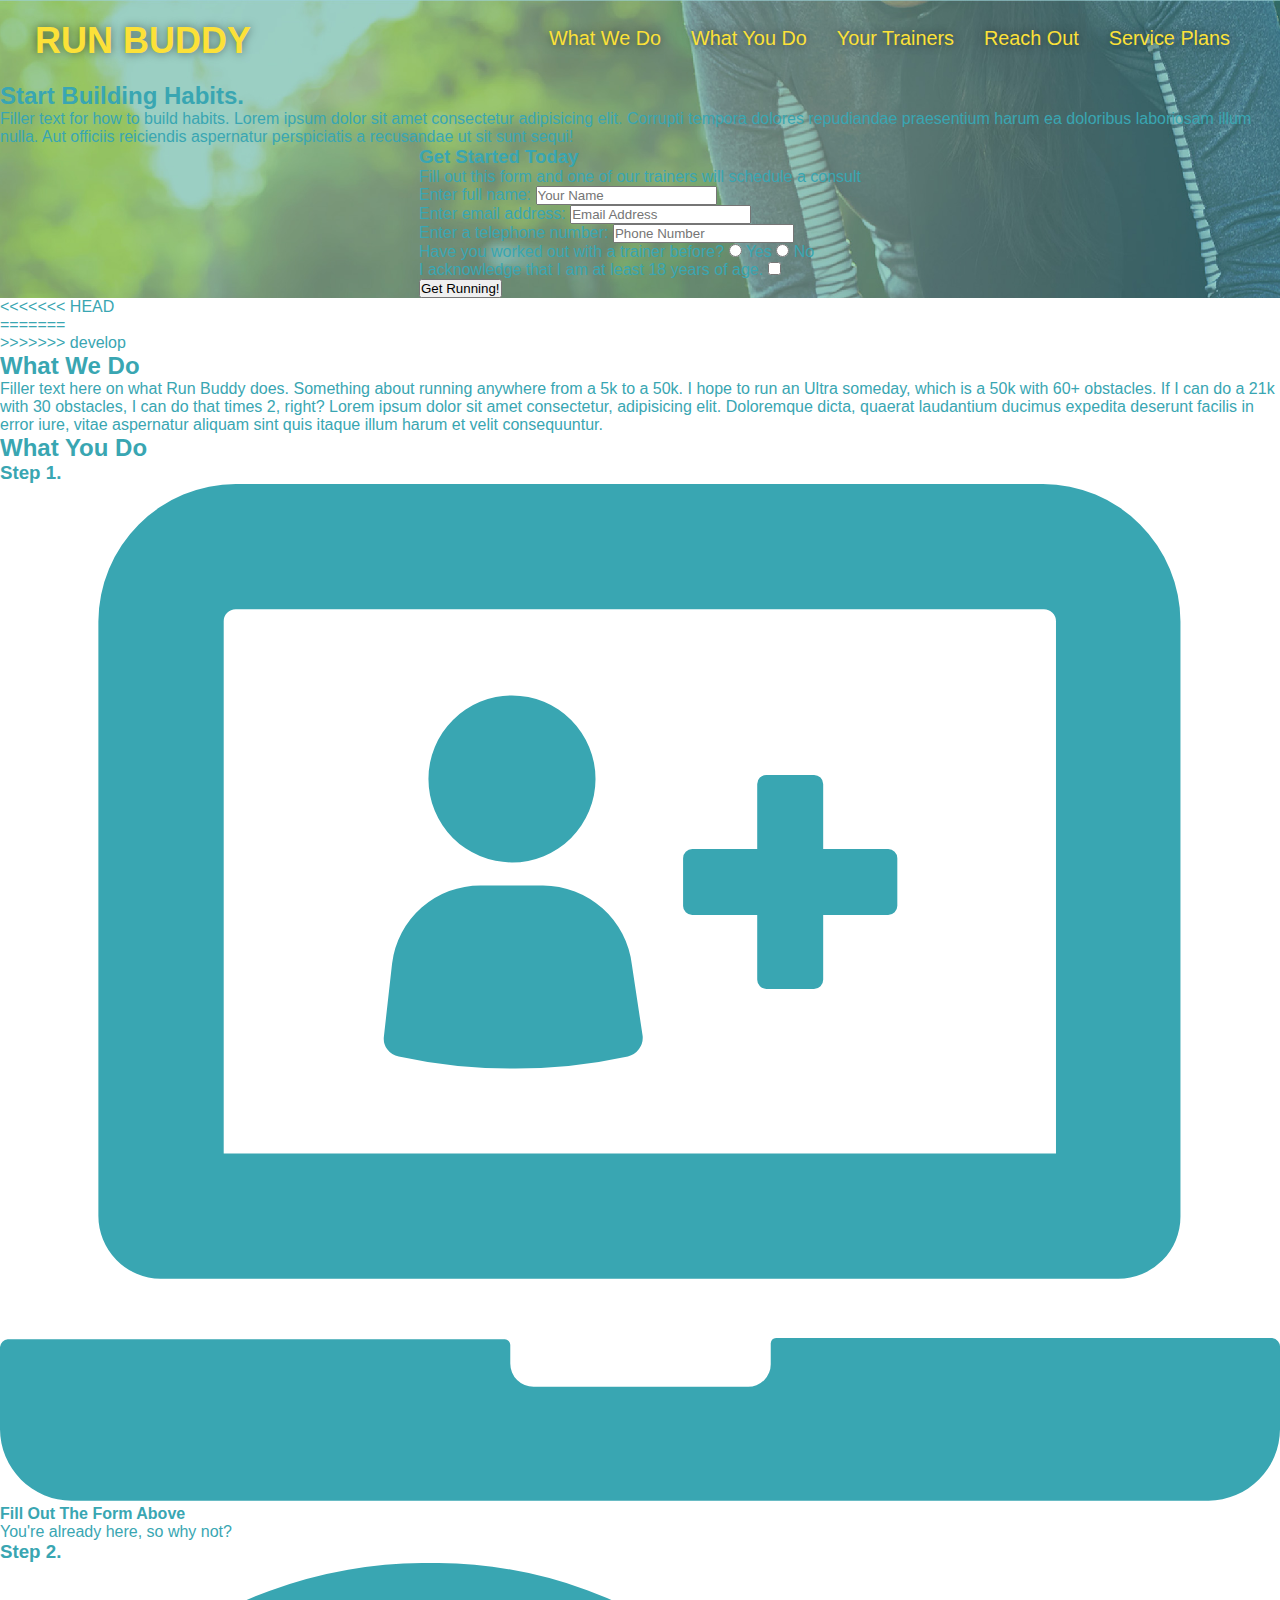
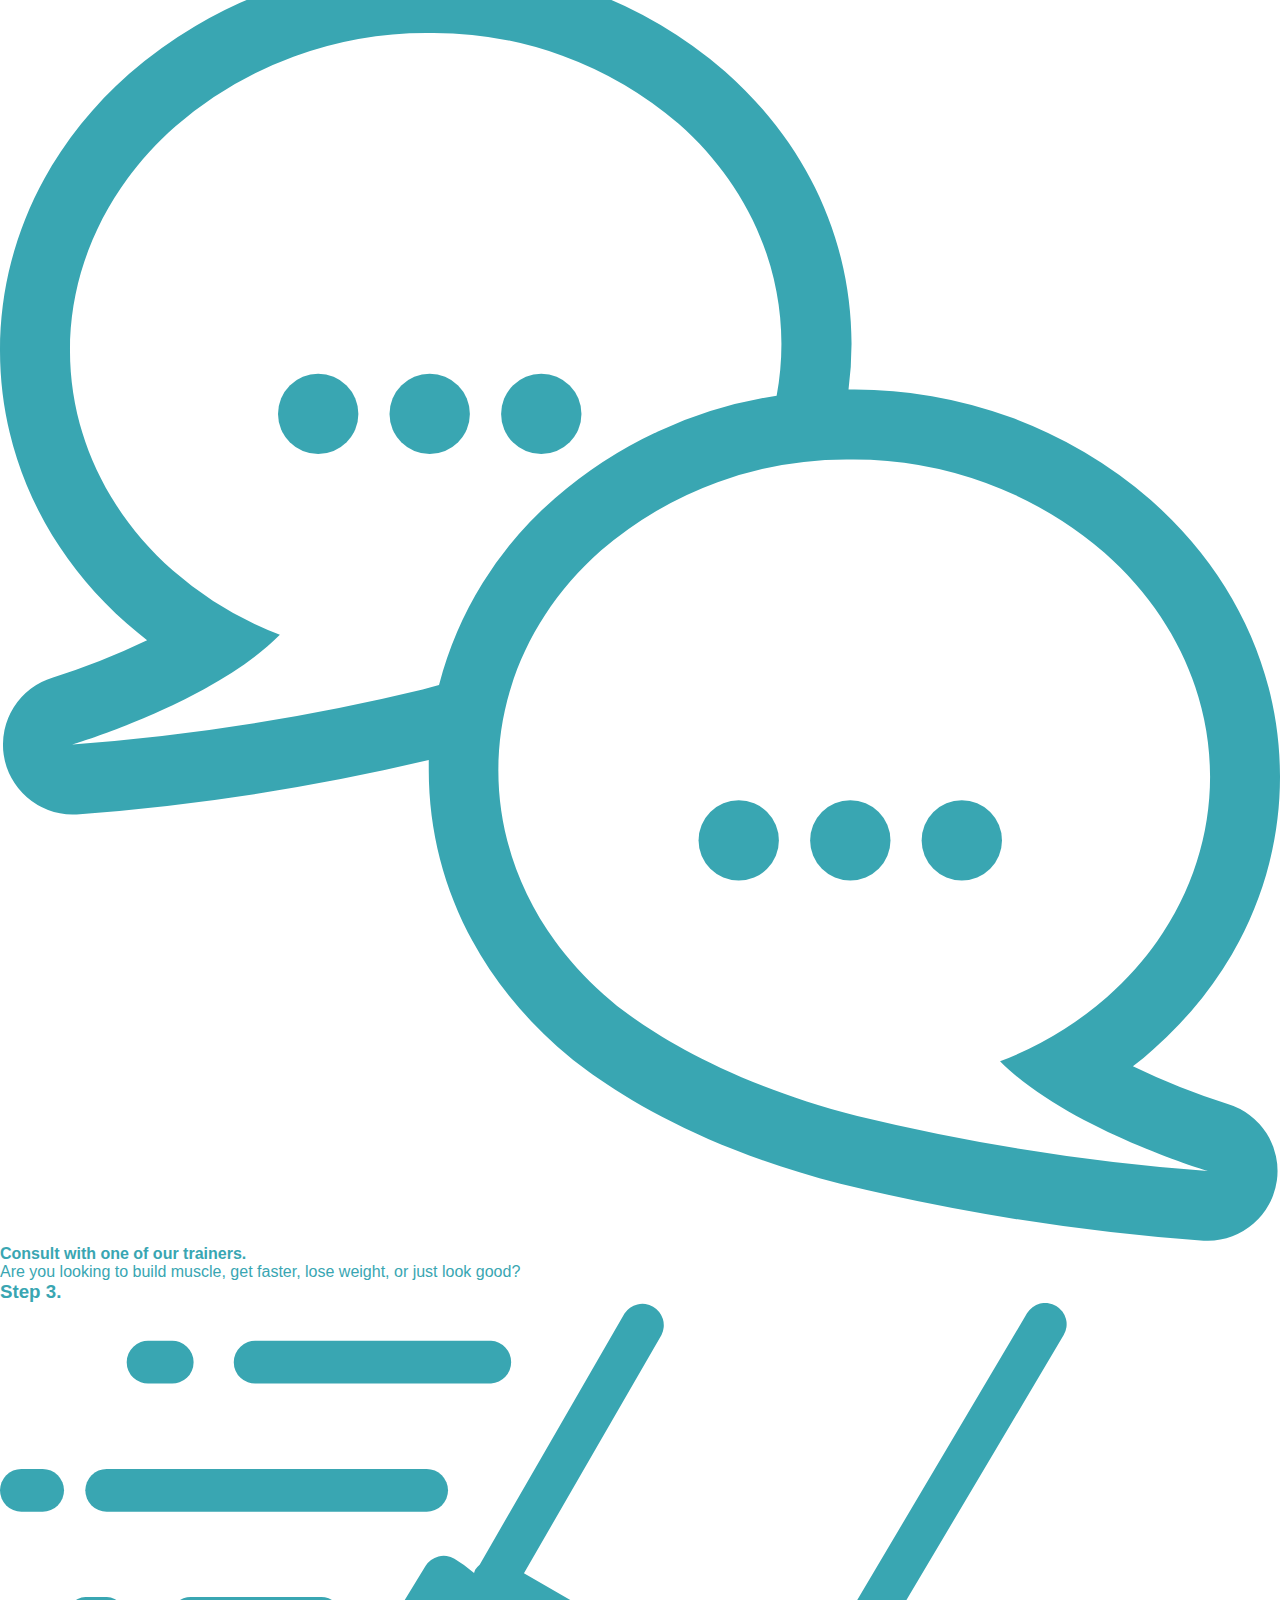
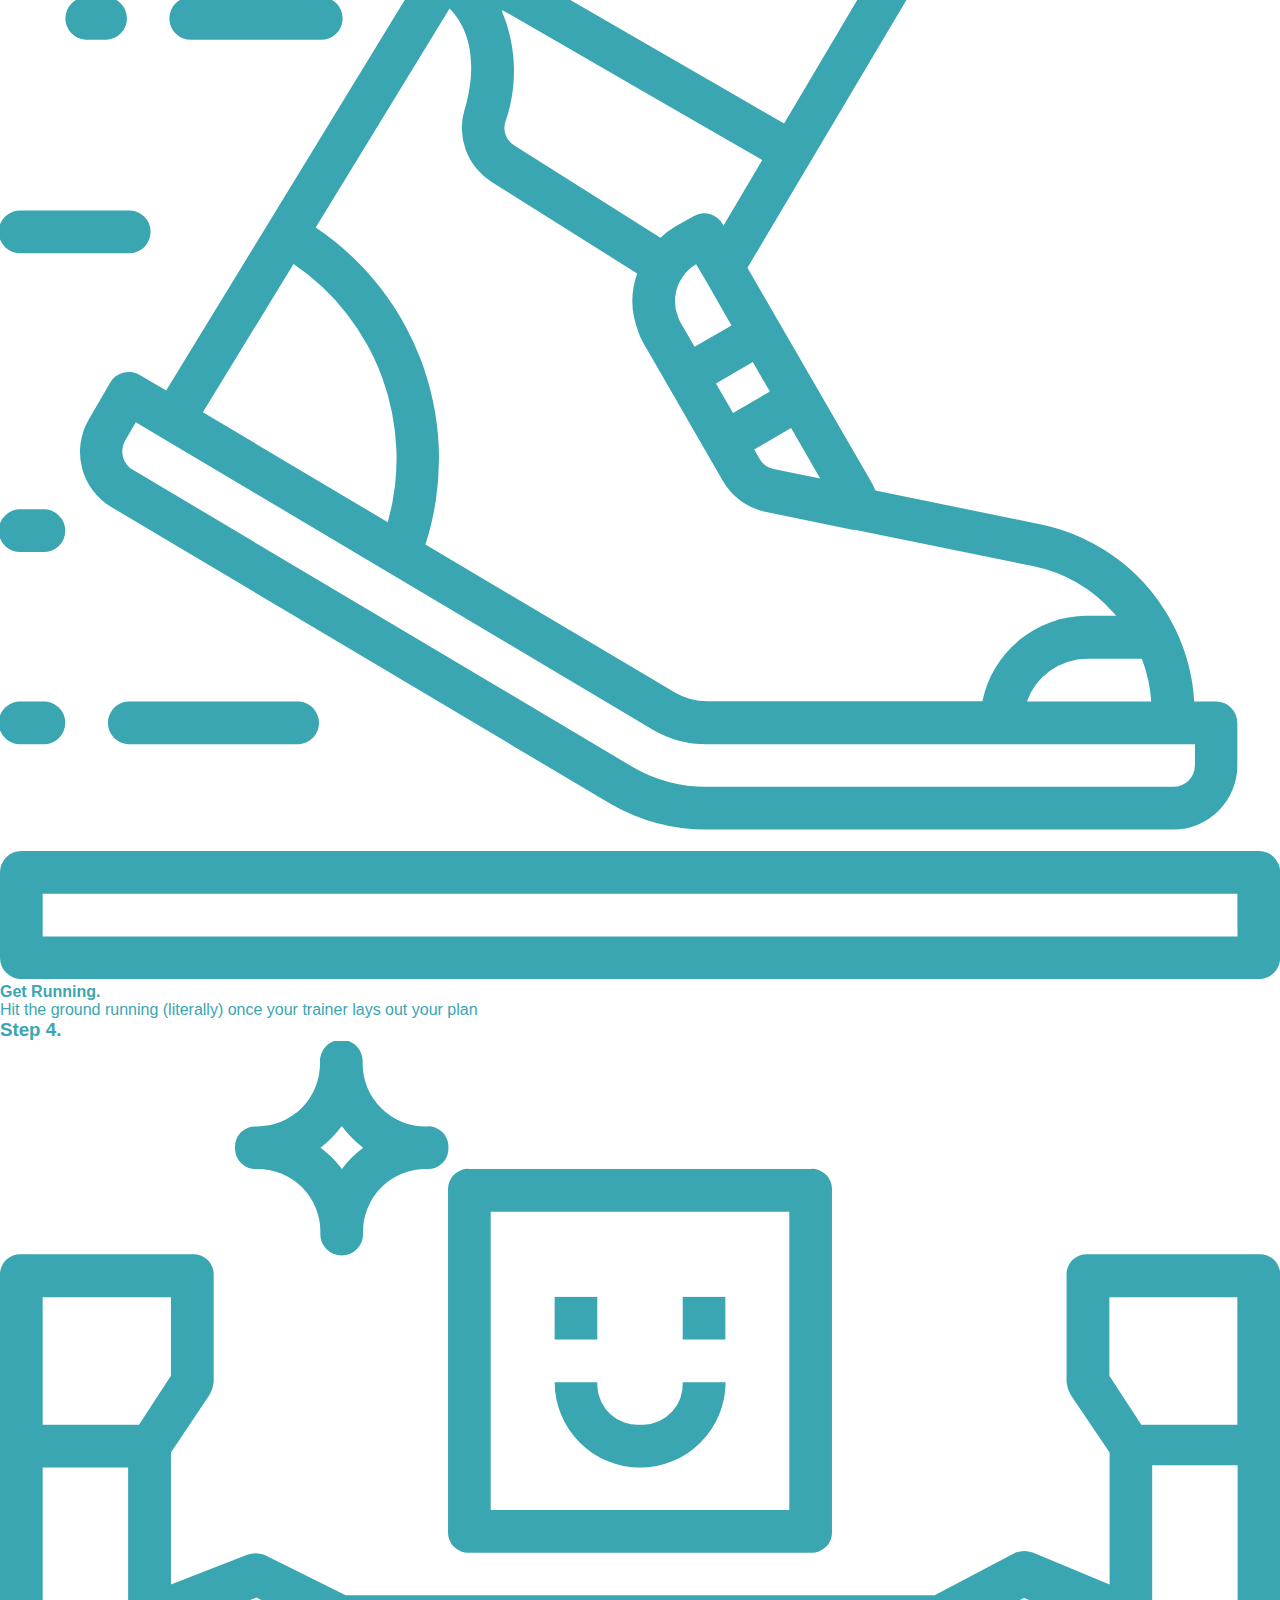
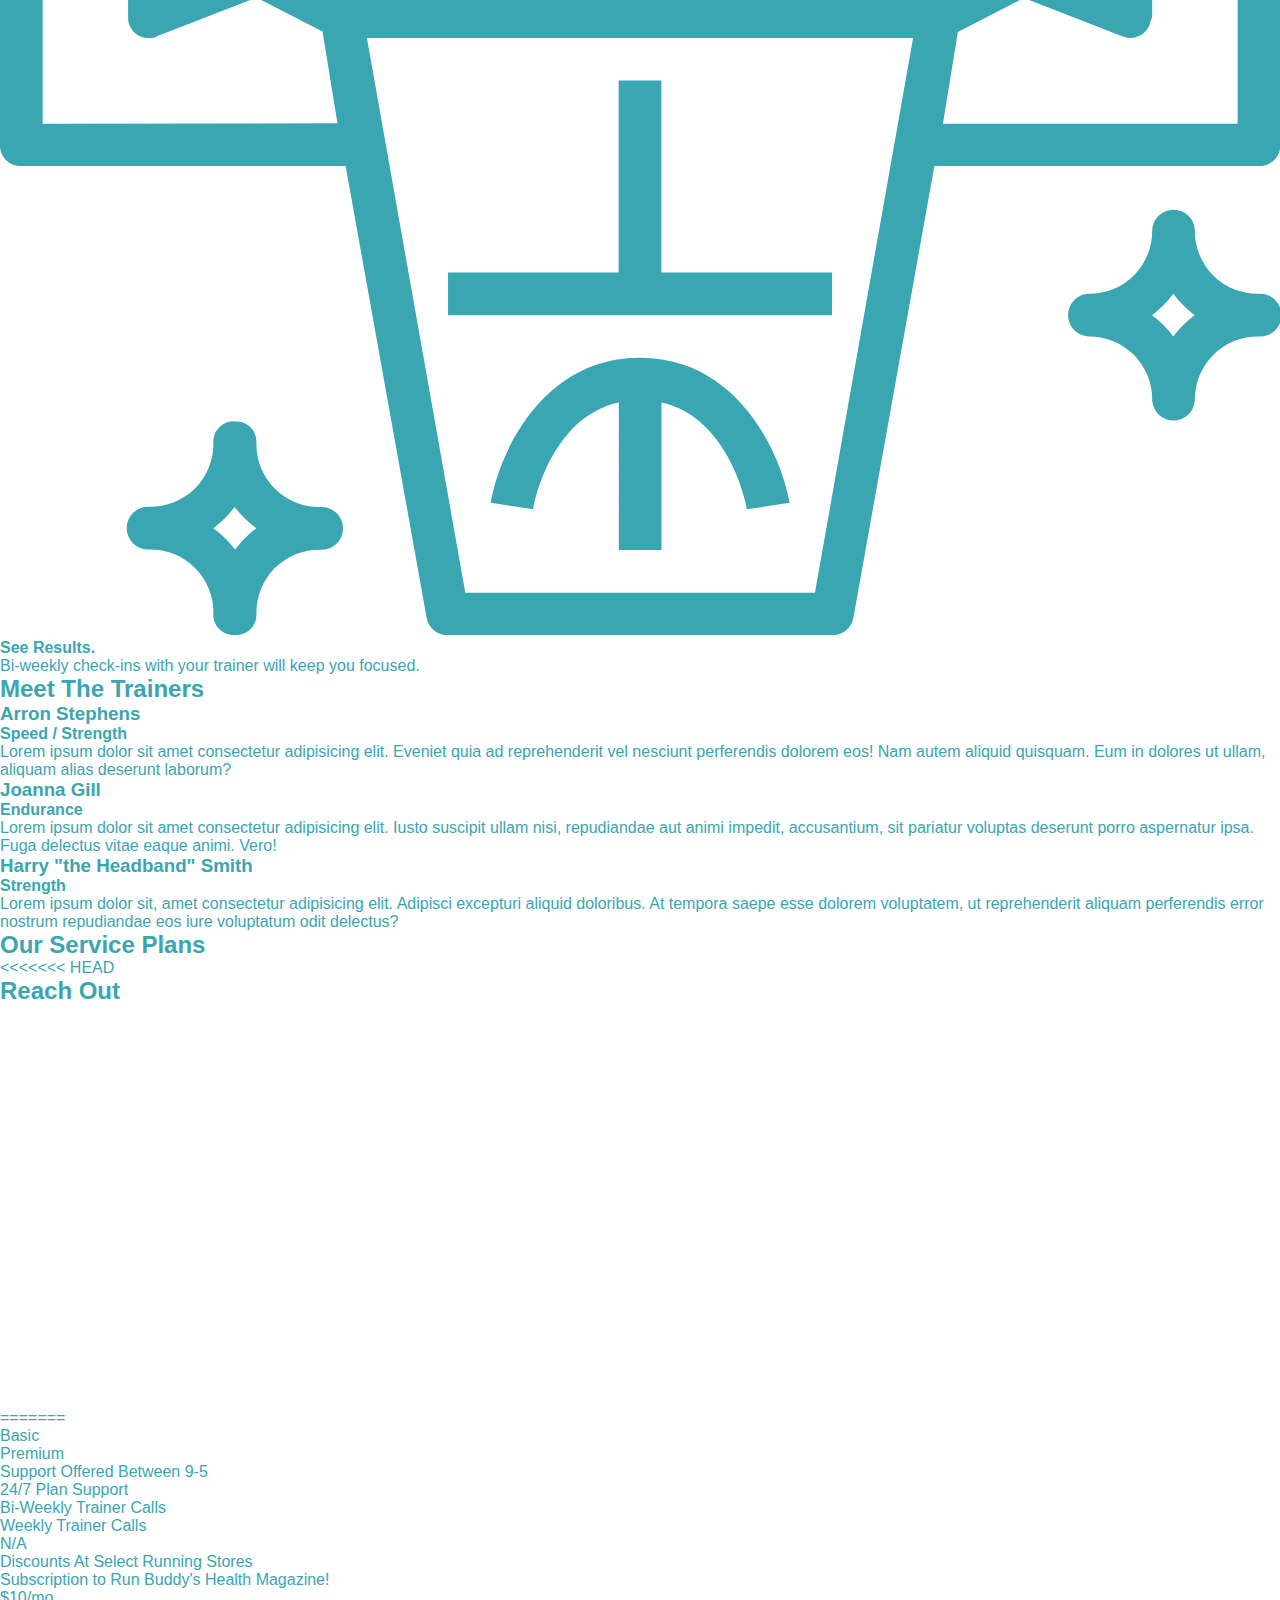
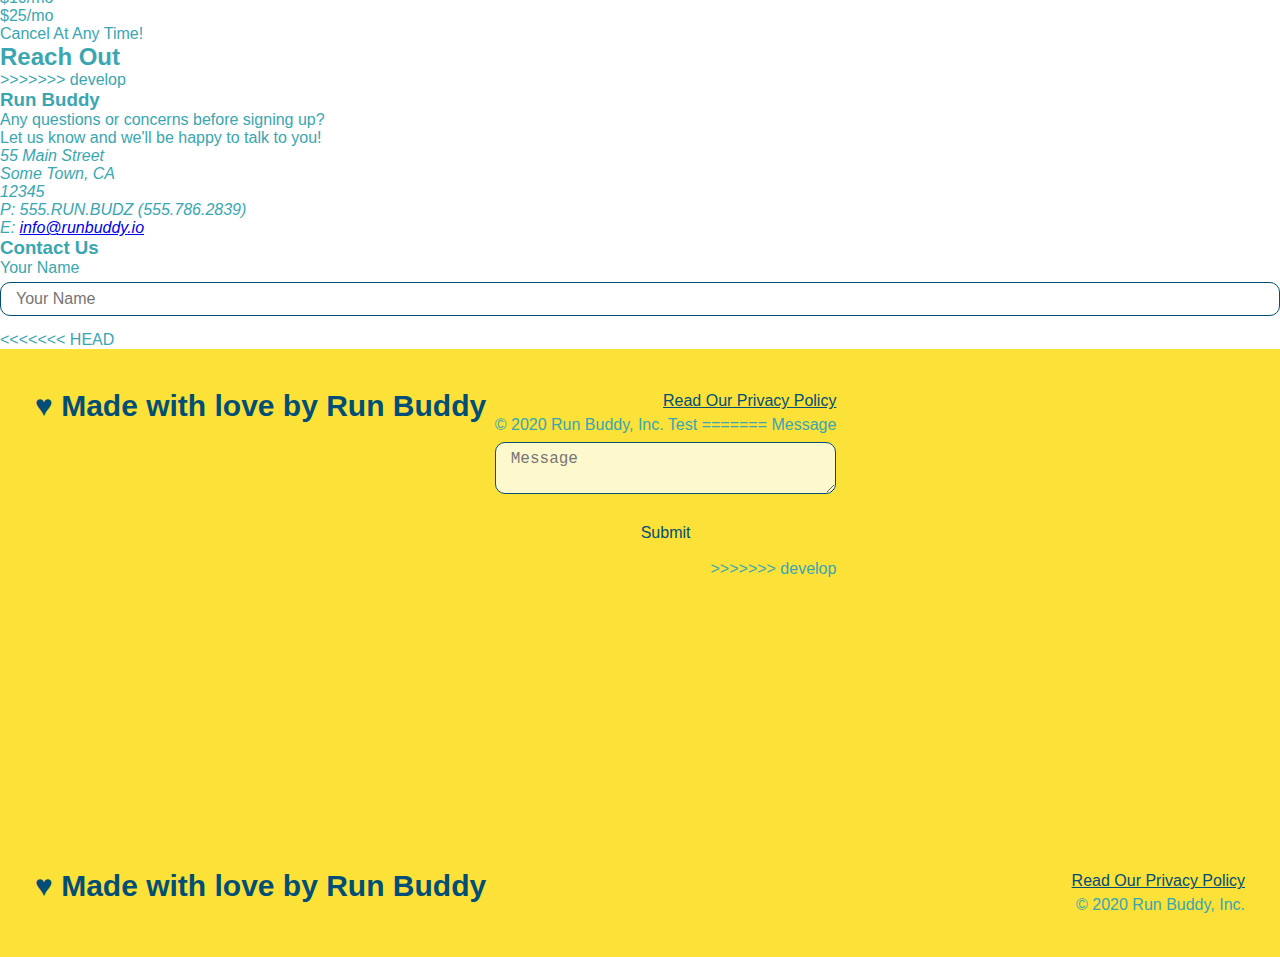
==== commit b4ec0f62: "updates to index" ====
--- a/index.html
+++ b/index.html
@@ -88,8 +88,13 @@
     </section>
     <!-- end hero -->
 
+<<<<<<< HEAD
+        <!-- hero/jumbotron -->
+        <section class="hero-2">
+=======
     <!-- hero/jumbotron -->
     <section class="hero-2">
+>>>>>>> develop
 
     </section>
     <!-- "what we do" section -->
@@ -231,6 +236,16 @@
         <div class="service-grid-wrapper">
             <div class="service-grid-container">
 
+<<<<<<< HEAD
+        <!-- "reach out" section -->
+        <section id="reach-out" class="contact">
+            <h2 class="section-title secondary-border">Reach Out</h2>
+            <div class="contact-info">  
+            <iframe src="https://www.google.com/maps/embed?pb=!1m18!1m12!1m3!1d3352.186966810793!2d-117.1666346844346!3d32.84030098095302!2m3!1f0!2f0!3f0!3m2!1i1024!2i768!4f13.1!3m3!1m2!1s0x80dbff78629bd1af%3A0x2fe67287c6495e85!2sRoad%20Runner%20Sports!5e0!3m2!1sen!2sus!4v1590214230466!5m2!1sen!2sus" width="400" height="400" frameborder="0" style="border:0;" allowfullscreen="" aria-hidden="false" tabindex="0">
+                </iframe>
+            </div>
+            <div class="contact-info">
+=======
                 <!-- Headers -->
                 <div class="service-grid-item grid-head basic">
                     Basic
@@ -277,6 +292,7 @@
         <h2 class="section-title secondary-border">Reach Out</h2>
         <div class="contact-info">
             <div>
+>>>>>>> develop
                 <h3>Run Buddy</h3>
                 <p>
                     Any questions or concerns before signing up?
@@ -297,11 +313,20 @@
                     <label for="contact-name">Your Name</label>
                     <input type="text" id="contact-name" placeholder="Your Name" />
 
+<<<<<<< HEAD
+        <!-- footer -->
+        <footer>
+            <h2>&hearts; Made with love by Run Buddy</h2>
+            <div>
+                <a href="#">Read Our Privacy Policy</a><br />
+                &copy; 2020 Run Buddy, Inc. Test
+=======
                     <label for="contact-message">Message</label>
                     <textarea id="contact-message" placeholder="Message"></textarea>
 
                     <button type="submit">Submit</button>
                 </form>
+>>>>>>> develop
             </div>
             <iframe
                 src="https://www.google.com/maps/embed?pb=!1m18!1m12!1m3!1d3352.186966810793!2d-117.1666346844346!3d32.84030098095302!2m3!1f0!2f0!3f0!3m2!1i1024!2i768!4f13.1!3m3!1m2!1s0x80dbff78629bd1af%3A0x2fe67287c6495e85!2sRoad%20Runner%20Sports!5e0!3m2!1sen!2sus!4v1590214230466!5m2!1sen!2sus"
--- a/style.css
+++ b/style.css
@@ -103,6 +103,12 @@
     background-position: center;
     position: relative;
 }
+<<<<<<< HEAD
+.hero-2 {
+    background-size: cover;
+    background-position: center;
+    position: relative;  
+=======
 .hero-cta {
     width: 35%;
     text-align: right;
@@ -116,6 +122,7 @@
     font-size: 55px;
     color: var(--primary-color);
     text-shadow: 0 0 10px rgba(0, 0, 0, 0.5);
+>>>>>>> develop
 }
 .hero-form {
     border-style: solid;
@@ -318,6 +325,32 @@
 }
 .trainer-bio p {
     font-size: 17px;
+<<<<<<< HEAD
+    line-height: 1.3;
+}
+/* REACH OUT STYLES START */
+.contact {
+    text-align: center;
+    background: #024e76;
+}
+.contact h2 {
+    color: #fce138;
+}
+.contact-info iframe {
+    width: 400px;
+    height: 400px;
+}
+.contact-info div {
+    width: 410px;
+    display: inline-block;
+    vertical-align: top;
+    text-align: left;
+    margin: 30px 0 0 60px;
+    color: white;
+}
+.contact-info h3 {
+    color: #fce138;
+=======
 }
 .trainers {
     width: 100%;
@@ -453,16 +486,27 @@
 }
 .contact-info h3 {
     color: var(--primary-color);
+>>>>>>> develop
     font-size: 32px;
 }
 .contact-info p, .contact-info address {
     margin: 20px 0;
     line-height: 1.5;
+<<<<<<< HEAD
+    font-size: 20px;
+=======
     font-size: 16px;
+>>>>>>> develop
     font-style: normal;
     color: white;
 }
 .contact-info a {
+<<<<<<< HEAD
+    color: #fce138;
+} 
+
+  /* REACH OUT STYLES END */
+=======
     color: var(--primary-color);
 }
 .contact-form input, .contact-form textarea {
@@ -597,4 +641,5 @@
     .contact-form {
         order: 3;
     }
-}+}
+>>>>>>> develop
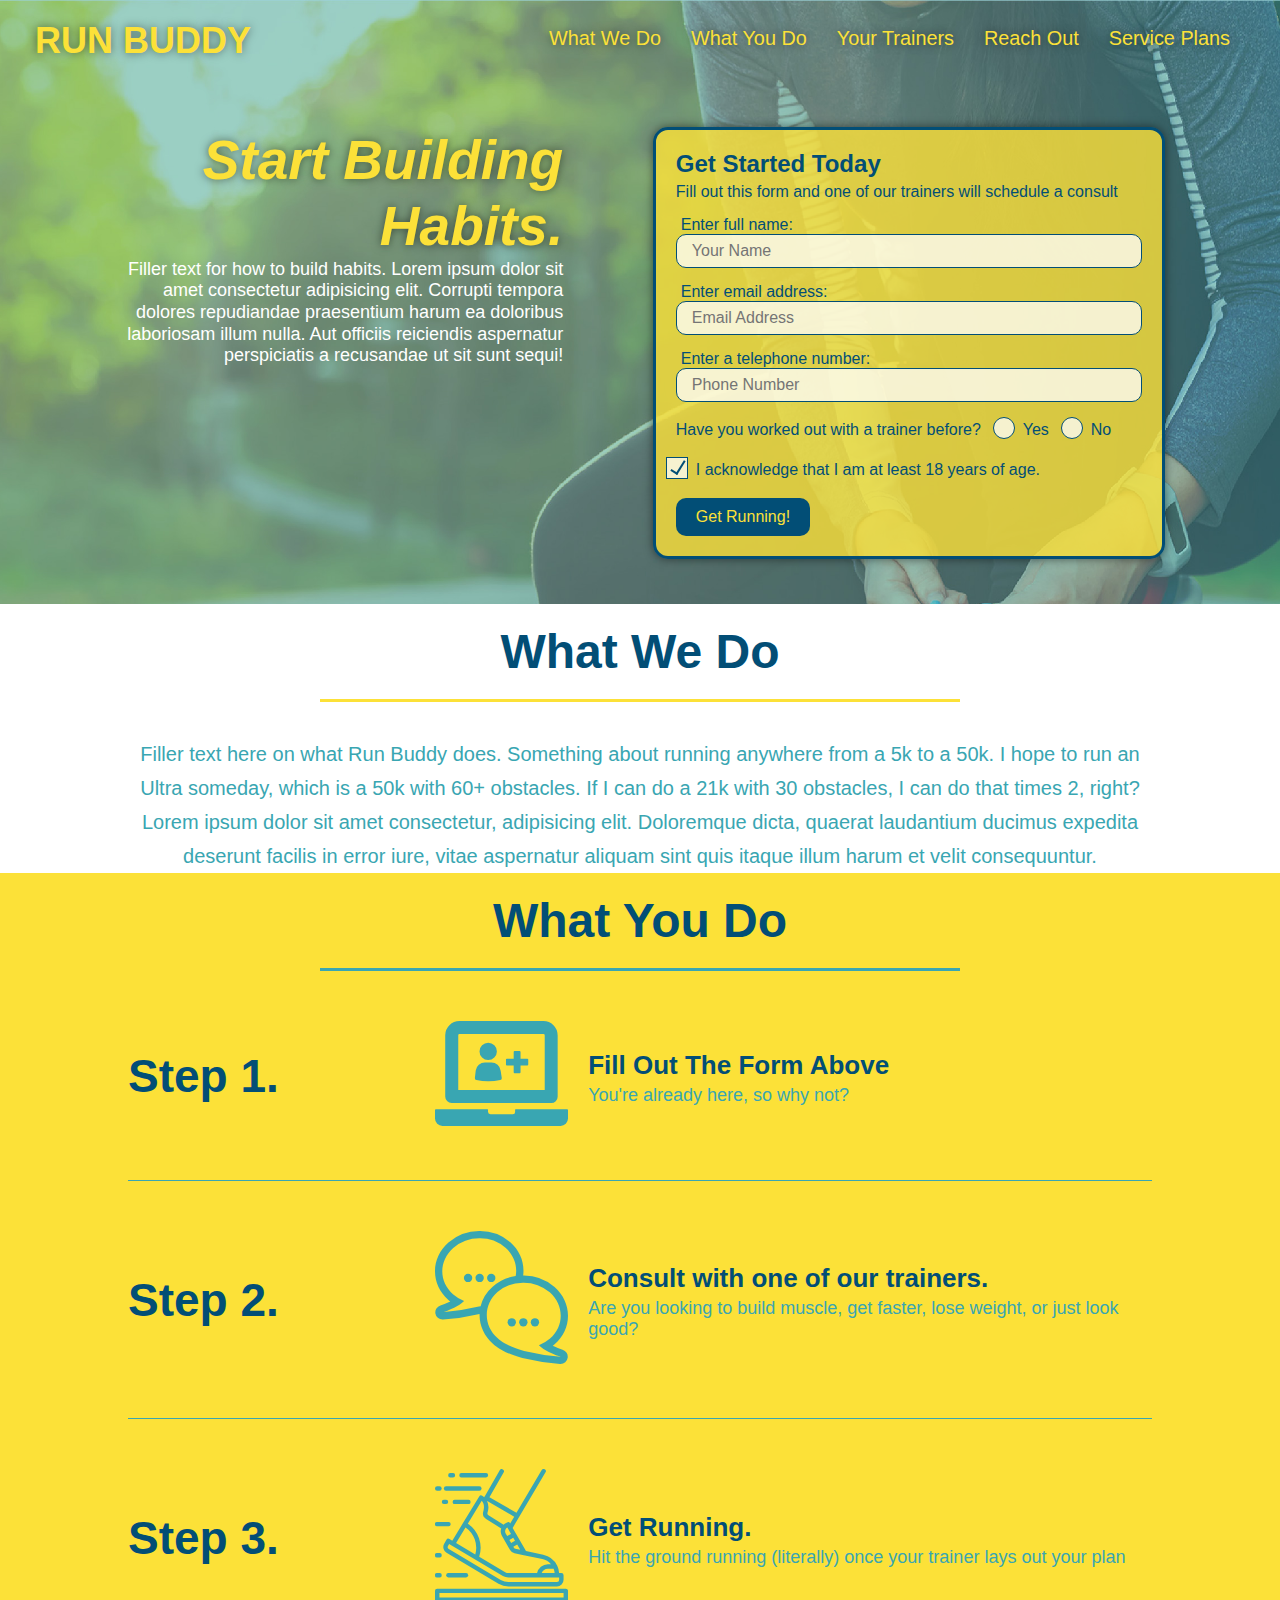
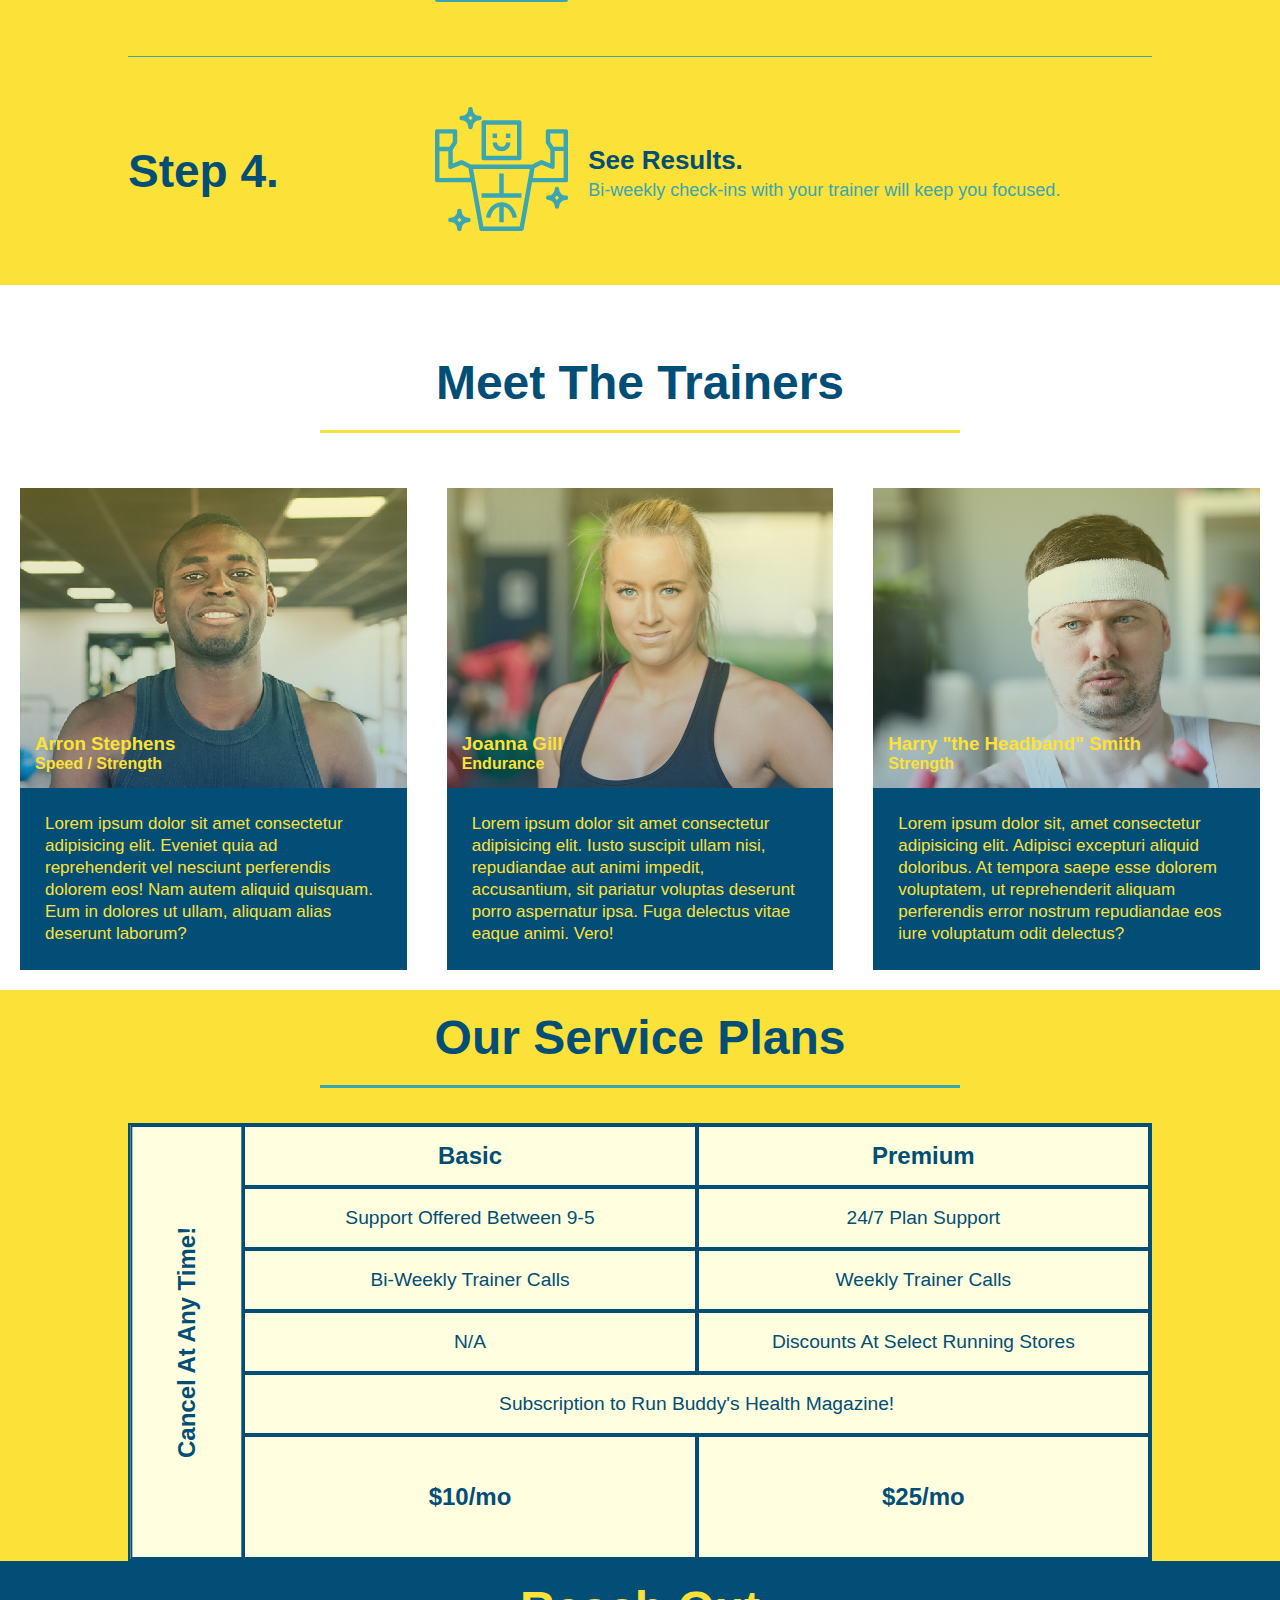
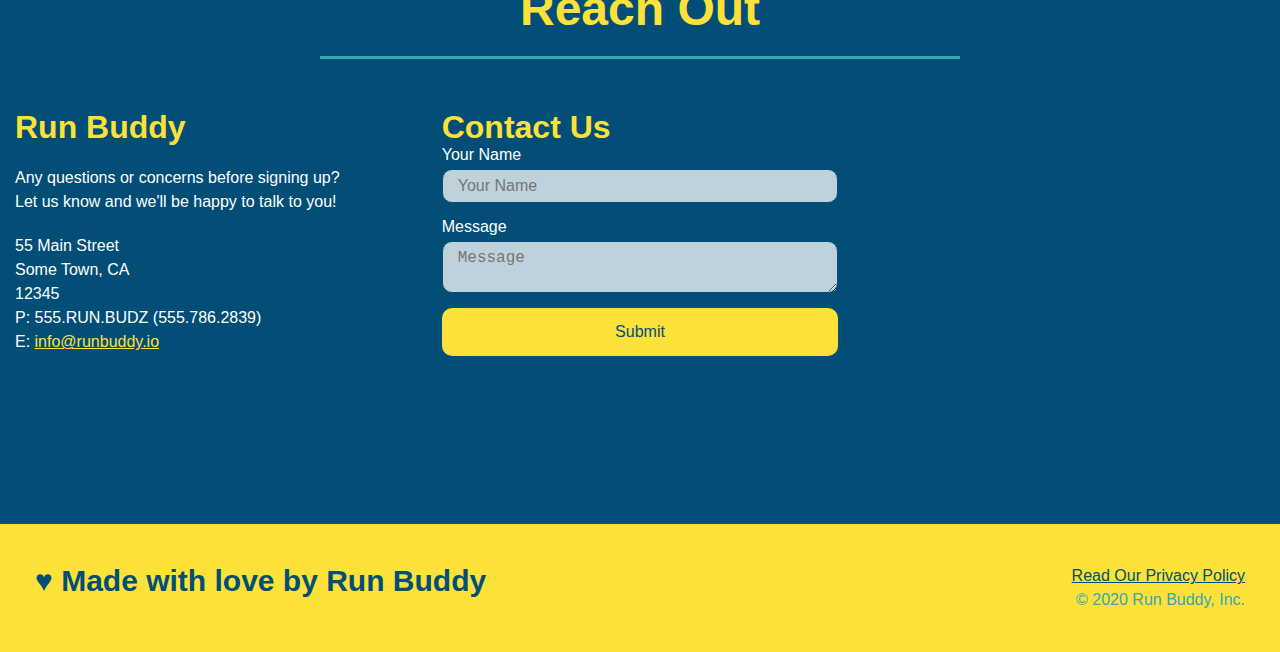
==== commit b786b658: "updates to index and css" ====
--- a/index.html
+++ b/index.html
@@ -88,13 +88,8 @@
     </section>
     <!-- end hero -->
 
-<<<<<<< HEAD
-        <!-- hero/jumbotron -->
-        <section class="hero-2">
-=======
     <!-- hero/jumbotron -->
     <section class="hero-2">
->>>>>>> develop
 
     </section>
     <!-- "what we do" section -->
@@ -236,16 +231,6 @@
         <div class="service-grid-wrapper">
             <div class="service-grid-container">
 
-<<<<<<< HEAD
-        <!-- "reach out" section -->
-        <section id="reach-out" class="contact">
-            <h2 class="section-title secondary-border">Reach Out</h2>
-            <div class="contact-info">  
-            <iframe src="https://www.google.com/maps/embed?pb=!1m18!1m12!1m3!1d3352.186966810793!2d-117.1666346844346!3d32.84030098095302!2m3!1f0!2f0!3f0!3m2!1i1024!2i768!4f13.1!3m3!1m2!1s0x80dbff78629bd1af%3A0x2fe67287c6495e85!2sRoad%20Runner%20Sports!5e0!3m2!1sen!2sus!4v1590214230466!5m2!1sen!2sus" width="400" height="400" frameborder="0" style="border:0;" allowfullscreen="" aria-hidden="false" tabindex="0">
-                </iframe>
-            </div>
-            <div class="contact-info">
-=======
                 <!-- Headers -->
                 <div class="service-grid-item grid-head basic">
                     Basic
@@ -292,7 +277,6 @@
         <h2 class="section-title secondary-border">Reach Out</h2>
         <div class="contact-info">
             <div>
->>>>>>> develop
                 <h3>Run Buddy</h3>
                 <p>
                     Any questions or concerns before signing up?
@@ -313,20 +297,11 @@
                     <label for="contact-name">Your Name</label>
                     <input type="text" id="contact-name" placeholder="Your Name" />
 
-<<<<<<< HEAD
-        <!-- footer -->
-        <footer>
-            <h2>&hearts; Made with love by Run Buddy</h2>
-            <div>
-                <a href="#">Read Our Privacy Policy</a><br />
-                &copy; 2020 Run Buddy, Inc. Test
-=======
                     <label for="contact-message">Message</label>
                     <textarea id="contact-message" placeholder="Message"></textarea>
 
                     <button type="submit">Submit</button>
                 </form>
->>>>>>> develop
             </div>
             <iframe
                 src="https://www.google.com/maps/embed?pb=!1m18!1m12!1m3!1d3352.186966810793!2d-117.1666346844346!3d32.84030098095302!2m3!1f0!2f0!3f0!3m2!1i1024!2i768!4f13.1!3m3!1m2!1s0x80dbff78629bd1af%3A0x2fe67287c6495e85!2sRoad%20Runner%20Sports!5e0!3m2!1sen!2sus!4v1590214230466!5m2!1sen!2sus"
--- a/style.css
+++ b/style.css
@@ -103,12 +103,6 @@
     background-position: center;
     position: relative;
 }
-<<<<<<< HEAD
-.hero-2 {
-    background-size: cover;
-    background-position: center;
-    position: relative;  
-=======
 .hero-cta {
     width: 35%;
     text-align: right;
@@ -122,7 +116,6 @@
     font-size: 55px;
     color: var(--primary-color);
     text-shadow: 0 0 10px rgba(0, 0, 0, 0.5);
->>>>>>> develop
 }
 .hero-form {
     border-style: solid;
@@ -325,32 +318,6 @@
 }
 .trainer-bio p {
     font-size: 17px;
-<<<<<<< HEAD
-    line-height: 1.3;
-}
-/* REACH OUT STYLES START */
-.contact {
-    text-align: center;
-    background: #024e76;
-}
-.contact h2 {
-    color: #fce138;
-}
-.contact-info iframe {
-    width: 400px;
-    height: 400px;
-}
-.contact-info div {
-    width: 410px;
-    display: inline-block;
-    vertical-align: top;
-    text-align: left;
-    margin: 30px 0 0 60px;
-    color: white;
-}
-.contact-info h3 {
-    color: #fce138;
-=======
 }
 .trainers {
     width: 100%;
@@ -416,10 +383,6 @@
     opacity: 0;
     transition: 0.6;
 }
-.trainer:hover .trainer-img:hover h3, .trainer:hover .trainer-img h4 {
-
-}
-
 /* SERVICE STYLES BEGIN */
 .services {
     background: var(--primary-color);
@@ -486,27 +449,16 @@
 }
 .contact-info h3 {
     color: var(--primary-color);
->>>>>>> develop
     font-size: 32px;
 }
 .contact-info p, .contact-info address {
     margin: 20px 0;
     line-height: 1.5;
-<<<<<<< HEAD
-    font-size: 20px;
-=======
     font-size: 16px;
->>>>>>> develop
     font-style: normal;
     color: white;
 }
 .contact-info a {
-<<<<<<< HEAD
-    color: #fce138;
-} 
-
-  /* REACH OUT STYLES END */
-=======
     color: var(--primary-color);
 }
 .contact-form input, .contact-form textarea {
@@ -641,5 +593,4 @@
     .contact-form {
         order: 3;
     }
-}
->>>>>>> develop
+}